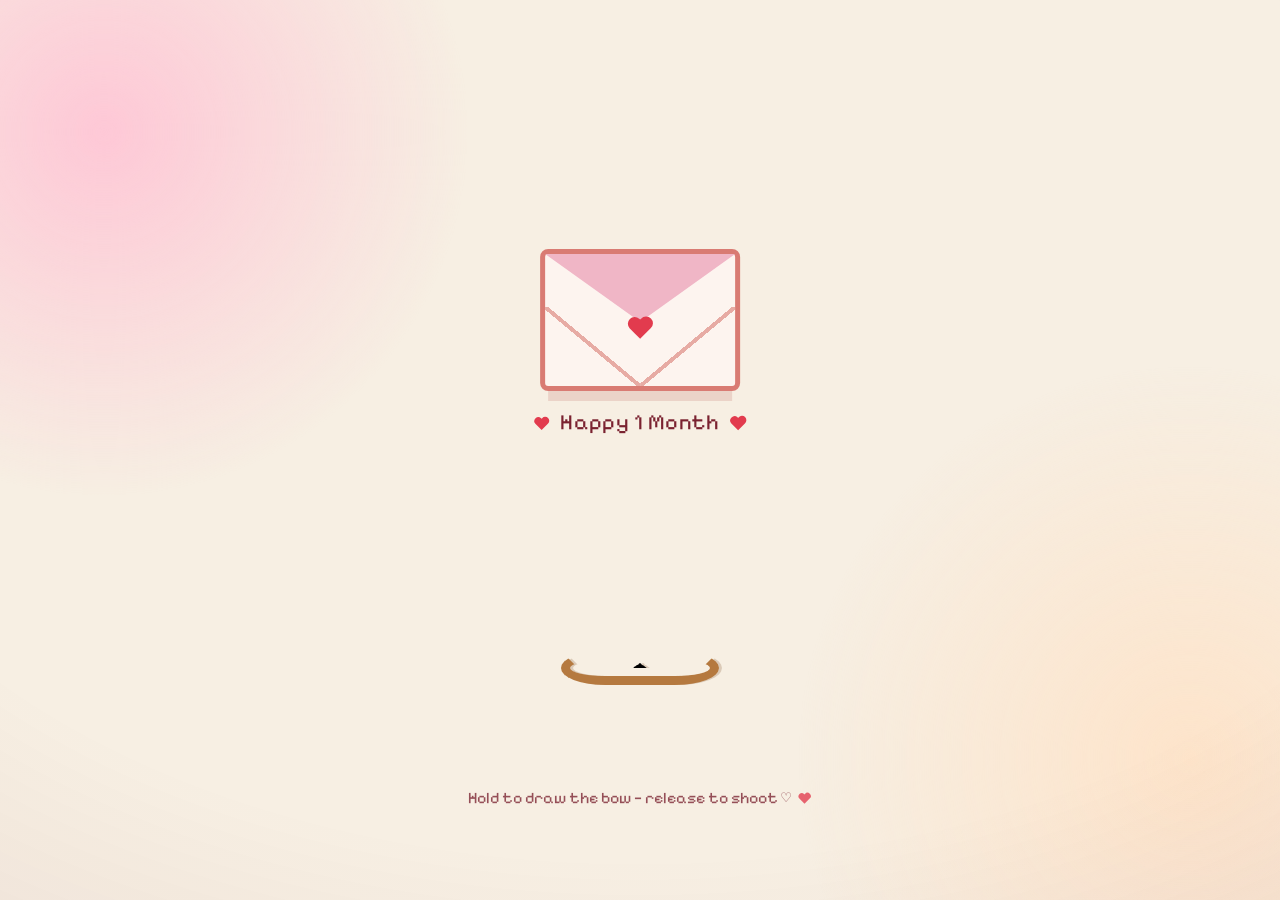
==== index.html @ aab35fa5 "Update index.html" ====
<!doctype html>
<html lang="en">
<head>
  <meta charset="UTF-8" />
  <meta name="viewport" content="width=device-width, initial-scale=1.0" />
  <title>Happy 1 Month ♡ — Love Letter</title>
  <link rel="preconnect" href="https://fonts.googleapis.com" />
  <link rel="preconnect" href="https://fonts.gstatic.com" crossorigin />
  <link href="https://fonts.googleapis.com/css2?family=Press+Start+2P&family=Pixelify+Sans:wght@400;500;600;700&display=swap" rel="stylesheet" />
  <link rel="stylesheet" href="./love.css" />
</head>
<body>
  <div class="fx" aria-hidden="true">
    <div class="fx__aurora"></div>
    <div class="fx__vignette"></div>
  </div>

  <div class="flash" id="flash" aria-hidden="true"></div>
  <div class="rain" id="rain" aria-hidden="true"></div>

  <main class="scene" id="scene">
    <div class="confetti" id="confetti" aria-hidden="true"></div>

    <div class="stage stage--aim" id="aimStage" tabindex="0" role="application"
         aria-label="Aim and shoot Cupid's arrow at the letter to open it.">

      <div class="target" id="target">
        <div class="envelope" aria-hidden="true">
          <span class="envelope__flap"></span>
          <span class="heart envelope__seal"></span>
        </div>
        <p class="target__label">
          <span class="heart heart--inline"></span>
          Happy 1 Month
          <span class="heart heart--inline"></span>
        </p>
      </div>

      <!-- Arrow (drawn as HTML element) -->
      <div class="arrow" id="arrow" aria-hidden="true">
        <span class="arrow__shaft"></span>
        <span class="arrow__head"></span>
        <span class="arrow__fletch"></span>
      </div>

      <!-- Archer + real SVG bow -->
      <div class="archer" aria-hidden="true">
        <svg class="bow" viewBox="-90 -90 180 180" xmlns="http://www.w3.org/2000/svg">
          <defs>
            <linearGradient id="bowWood" x1="0" y1="0" x2="1" y2="0">
              <stop offset="0"    stop-color="#6b3f16"/>
              <stop offset="0.5"  stop-color="#e0a35a"/>
              <stop offset="1"    stop-color="#6b3f16"/>
            </linearGradient>
            <linearGradient id="stringGrad" x1="0" y1="0" x2="1" y2="0">
              <stop offset="0"   stop-color="#f7ecd8"/>
              <stop offset="0.5" stop-color="#ffffff"/>
              <stop offset="1"   stop-color="#f7ecd8"/>
            </linearGradient>
            <filter id="bowGlow" x="-50%" y="-50%" width="200%" height="200%">
              <feGaussianBlur stdDeviation="3" result="b"/>
              <feMerge><feMergeNode in="b"/><feMergeNode in="SourceGraphic"/></feMerge>
            </filter>
          </defs>

          <g id="bowRot">
            <!-- Bow limb (curved wooden part) -->
            <path id="bowLimb" class="bow__limb" d="M0 -76 Q40 -40 40 0 Q40 40 0 76" />
            <!-- Bow string -->
            <path id="bowString" class="bow__string" d="M0 -76 L0 0 L0 76" />
            <!-- Grip -->
            <rect id="bowGrip" class="bow__grip" x="31" y="-16" width="18" height="32" rx="7" />
            <!-- Hand holding the grip -->
            <ellipse class="bow__hand" cx="40" cy="0" rx="11" ry="15" />
            <ellipse class="bow__hand2" cx="40" cy="0" rx="7" ry="10" />
          </g>
        </svg>
        <span class="nock" id="nock"></span>
      </div>

      <p class="hint" id="hint">
        <span id="hintText">Hold to draw the bow — release to shoot ♡</span>
        <span class="heart heart--inline"></span>
      </p>

      <div class="impact" id="impact" aria-hidden="true"></div>
    </div>

    <section class="window" id="window" aria-hidden="true">
      <header class="titlebar">
        <span class="titlebar__name">LOVE</span>
        <span class="titlebar__btns">
          <button class="winbtn" type="button" aria-label="Minimize" tabindex="-1">&#95;</button>
          <button class="winbtn" type="button" aria-label="Maximize" tabindex="-1">&#9633;</button>
          <button class="winbtn winbtn--x" type="button" id="closeBtn" aria-label="Close letter">&#10005;</button>
        </span>
      </header>

      <div class="heartrow" aria-hidden="true">
        <span class="heart"></span><span class="hdot"></span>
        <span class="heart"></span><span class="hdot"></span>
        <span class="heart"></span>
      </div>

      <div class="content" id="content">
        <h1 class="title" id="title">Happy 1 month, my love ♡ Still love me?</h1>
        <canvas class="cat" id="cat" width="16" height="16" aria-label="A little cat" role="img"></canvas>
        <div class="buttons" id="buttons">
          <button class="btn btn--yes" type="button" id="yesBtn">YES</button>
          <button class="btn btn--no"  type="button" id="noBtn">NO</button>
        </div>
        <p class="final" id="final" hidden>
          One month of marriage, a <mark>lifetime</mark> to go.
          Happy anniversary, my love
          <span class="heart heart--inline"></span>
        </p>
      </div>
    </section>
  </main>

  <script type="module" src="./love.js"></script>
</body>
</html>
---- love.css ----
:root{
  --cream:       #f7efe3;
  --coral:       #d97b73;
  --coral-dk:   #b9554d;
  --pink:       #f0b6c6;
  --pink-lt:    #f7d8e0;
  --gingham:    #f3c6d2;
  --gingham-2:  rgba(206,118,142,.28);
  --maroon:     #7a2230;
  --red:        #e23b4e;
  --red-dk:     #b22a3b;
  --paper:      #fdf4ef;
  --sel:        #2f54d6;

  --heart-mask: url("data:image/svg+xml,%3Csvg xmlns='http://www.w3.org/2000/svg' viewBox='0 0 24 24'%3E%3Cpath d='M12 21.6 4.1 13.7a5.1 5.1 0 0 1 7.2-7.2l.7.7.7-.7a5.1 5.1 0 1 1 7.2 7.2z'/%3E%3C/svg%3E");

  --font-pix:  "Press Start 2P", monospace;
  --font-body: "Pixelify Sans", "Press Start 2P", monospace;
  --ease:      cubic-bezier(.34,1.56,.64,1);
}

*{ box-sizing:border-box; margin:0; padding:0; }

html,body{ height:100%; }

body{
  min-height:100svh;
  display:grid;
  place-items:center;
  padding:24px;
  font-family:var(--font-body);
  color:var(--maroon);
  background:var(--cream);
  -webkit-font-smoothing:antialiased;
  overflow:hidden;
}

.heart{
  display:inline-block;
  width:14px; height:14px;
  background:var(--red);
  -webkit-mask:var(--heart-mask) center/contain no-repeat;
          mask:var(--heart-mask) center/contain no-repeat;
}
.heart--inline{ width:.9em; height:.9em; vertical-align:-.05em; }

.fx{ position:fixed; inset:0; z-index:0; pointer-events:none; overflow:hidden; }

.fx__aurora{ position:absolute; inset:-10%; }
.fx__aurora::before,
.fx__aurora::after{
  content:""; position:absolute; border-radius:50%;
  will-change:transform;
}
.fx__aurora::before{
  width:65vmax; height:65vmax; left:-12%; top:-18%;
  background:radial-gradient(circle at 50% 50%, rgba(255,193,212,.85), rgba(255,193,212,0) 62%);
  animation:auroraA 19s ease-in-out infinite alternate;
}
.fx__aurora::after{
  width:70vmax; height:70vmax; right:-15%; bottom:-20%;
  background:radial-gradient(circle at 50% 50%, rgba(255,225,196,.8), rgba(255,225,196,0) 62%);
  animation:auroraB 24s ease-in-out infinite alternate;
}
@keyframes auroraA{
  0%  { transform:translate(0,0) scale(1); }
  100%{ transform:translate(8vw,6vh) scale(1.18); }
}
@keyframes auroraB{
  0%  { transform:translate(0,0) scale(1.1); }
  100%{ transform:translate(-7vw,-5vh) scale(.92); }
}

.fx__vignette{
  position:absolute; inset:0;
  background:radial-gradient(125% 110% at 50% 38%, transparent 52%, rgba(120,40,50,.12) 100%);
}
.fx__grain{
  position:absolute; inset:0;
  background:url("./textures/grain.png") repeat;
  background-size:180px 180px;
  opacity:.4;
  mix-blend-mode:multiply;
  animation:grainShift 5s steps(4) infinite;
}
@keyframes grainShift{
  0%{ transform:translate(0,0); }   25%{ transform:translate(-2%,1%); }
  50%{ transform:translate(1%,-2%); } 75%{ transform:translate(-1%,-1%); }
  100%{ transform:translate(0,0); }
}

.scene{
  position:relative;
  width:100%;
  max-width:520px;
  display:grid;
  place-items:center;
  z-index:2;
}

.confetti{
  position:fixed; inset:0;
  pointer-events:none;
  z-index:1;
}
.confetti__layer{ position:absolute; inset:0; will-change:transform; }
.confetti .heart{
  position:absolute;
  opacity:.0;
  animation:drift linear infinite;
}
@keyframes drift{
  0%   { opacity:0; transform:translateY(10px) rotate(0deg) scale(.9); }
  10%  { opacity:.9; }
  90%  { opacity:.9; }
  100% { opacity:0; transform:translateY(-26px) rotate(12deg) scale(1.05); }
}

.stage,
.window{ grid-area:1 / 1; position:relative; z-index:1; }

:root{
  --wood:    #b5793f;
  --wood-dk: #8a5a2b;
}

.stage--aim{
  position:relative;
  width:100%;
  height:min(80svh, 600px);
  touch-action:none;
  cursor:url("data:image/svg+xml,%3Csvg xmlns='http://www.w3.org/2000/svg' width='24' height='24' viewBox='0 0 24 24'%3E%3Cg fill='none' stroke-linecap='round'%3E%3Cg stroke='%23fff' stroke-width='4'%3E%3Cpath d='M12 2v6M12 16v6M2 12h6M16 12h6'/%3E%3C/g%3E%3Cg stroke='%23000' stroke-width='2'%3E%3Cpath d='M12 2v6M12 16v6M2 12h6M16 12h6'/%3E%3C/g%3E%3C/g%3E%3Ccircle cx='12' cy='12' r='2.4' fill='%23fff'/%3E%3Ccircle cx='12' cy='12' r='1.4' fill='%23000'/%3E%3C/svg%3E") 12 12, crosshair;
  transition:opacity .4s ease, transform .45s var(--ease);
}
.stage--aim:focus-visible{
  outline:3px dashed var(--coral-dk);
  outline-offset:6px;
  border-radius:16px;
}
.stage--aim.is-gone{
  opacity:0;
  transform:scale(.6) translateY(-14px);
  pointer-events:none;
}

.target{
  position:absolute;
  left:50%; top:6%;
  transform:translateX(-50%);
  display:grid; justify-items:center; gap:18px;
  pointer-events:none;
  z-index:2;
}
.target__label{
  font-size:1.35rem;
  letter-spacing:.02em;
  color:var(--maroon);
  display:flex; align-items:center; gap:.4em;
}

.envelope{
  position:relative;
  width:200px; height:142px;
  border:5px solid var(--coral);
  border-radius:8px;
  background:var(--paper);
  animation:bob 3s ease-in-out infinite;
  box-shadow:0 18px 0 -8px rgba(185,85,77,.18);
}
.target.is-pulse .envelope{ outline:3px dashed var(--red); outline-offset:8px; }
.target.is-hit .envelope{ animation:hitwobble .45s ease; }

.envelope__flap{
  position:absolute; left:50%; top:0;
  transform:translateX(-50%);
  width:0; height:0;
  border-left:95px solid transparent;
  border-right:95px solid transparent;
  border-top:68px solid var(--pink);
}
.envelope::after{
  content:"";
  position:absolute; inset:0;
  background:
    linear-gradient(to top right, transparent calc(50% - 2px), var(--coral) calc(50% - 2px) calc(50% + 2px), transparent calc(50% + 2px)) bottom left / 50% 60% no-repeat,
    linear-gradient(to top left,  transparent calc(50% - 2px), var(--coral) calc(50% - 2px) calc(50% + 2px), transparent calc(50% + 2px)) bottom right / 50% 60% no-repeat;
  opacity:.6;
}
.envelope__seal{
  position:absolute; left:50%; top:56px;
  transform:translateX(-50%);
  width:32px; height:32px;
  z-index:2;
  filter:drop-shadow(0 2px 0 var(--red-dk));
}

@keyframes bob{
  0%,100%{ transform:translateY(0)    rotate(-1deg); }
  50%    { transform:translateY(-9px) rotate(1deg); }
}
@keyframes hitwobble{
  0%,100%{ transform:translate(0,0) rotate(0); }
  25%    { transform:translate(4px,-3px) rotate(5deg); }
  55%    { transform:translate(-4px,2px) rotate(-4deg); }
  80%    { transform:translate(2px,-1px) rotate(2deg); }
}

.archer{
  position:absolute;
  left:50%; bottom:12%;
  width:180px; height:180px;
  transform:translateX(-50%);
  pointer-events:none;
  z-index:3;
}
.bow{
  position:absolute;
  left:56px; top:11px;
  width:34px; height:158px;
  border:9px solid var(--wood);
  border-radius:90% / 50%;
  border-right-color:transparent;
  transform-origin:100% 50%;
  transform:rotate(-90deg);
  filter:drop-shadow(0 3px 0 rgba(122,74,34,.22));
}
.bow::before{
  content:"";
  position:absolute; left:-11px; top:50%;
  width:14px; height:44px;
  transform:translateY(-50%);
  background:var(--wood-dk);
  border-radius:6px;
}
.bow::after{
  content:"";
  position:absolute; right:-2px; top:-5px; bottom:-5px;
  width:3px; background:var(--wood-dk); border-radius:2px;
}
.nock{
  position:absolute;
  left:90px; top:90px;
  width:1px; height:1px;
}

.arrow{
  position:absolute; left:0; top:0;
  width:58px; height:16px;
  transform-origin:0 50%;
  background:linear-gradient(var(--wood-dk), var(--wood-dk)) left 50% / 42px 4px no-repeat;
  z-index:6;
  pointer-events:none;
  opacity:0;
  will-change:transform;
}
.arrow.is-on{ opacity:1; }
.arrow::after{
  content:"";
  position:absolute; left:40px; top:50%;
  transform:translateY(-50%);
  width:0; height:0;
  border-left:16px solid var(--red);
  border-top:8px solid transparent;
  border-bottom:8px solid transparent;
}
.arrow::before{
  content:"";
  position:absolute; left:-1px; top:50%;
  transform:translateY(-50%);
  width:0; height:0;
  border-right:13px solid var(--pink);
  border-top:8px solid transparent;
  border-bottom:8px solid transparent;
}

.trail{
  position:absolute;
  width:11px; height:11px;
  z-index:5;
  pointer-events:none;
  animation:trailFade .5s ease-out forwards;
}
@keyframes trailFade{
  0%   { opacity:.7; transform:scale(1); }
  100% { opacity:0;  transform:scale(.3); }
}

.hint{
  position:absolute; left:0; right:0; bottom:1%;
  text-align:center;
  font-size:1rem;
  color:var(--maroon);
  opacity:.78;
  pointer-events:none;
  display:flex; align-items:center; justify-content:center; gap:.4em;
  animation:hintpulse 2.4s ease-in-out infinite;
}
@keyframes hintpulse{ 0%,100%{ opacity:.55; } 50%{ opacity:.85; } }

.window{
  width:min(86vw, 360px);
  border:5px solid var(--coral);
  border-radius:12px;
  background:var(--pink-lt);
  box-shadow:0 22px 44px -20px rgba(122,34,48,.5);
  overflow:hidden;
  opacity:0;
  transform:scale(.78);
  visibility:hidden;
  transition:opacity .4s ease, transform .5s var(--ease), visibility 0s linear .5s;
}
.window.is-open{
  opacity:1;
  transform:scale(1);
  visibility:visible;
  transition:opacity .4s ease, transform .55s var(--ease);
}

.window .titlebar,
.window .heartrow,
.window .content{
  opacity:0; transform:translateY(12px);
  transition:opacity .45s ease, transform .55s var(--ease);
}
.window.is-open .titlebar{ opacity:1; transform:none; transition-delay:.16s; }
.window.is-open .heartrow{ opacity:1; transform:none; transition-delay:.26s; }
.window.is-open .content { opacity:1; transform:none; transition-delay:.36s; }

.window .heartrow > *{ opacity:0; transform:scale(.3); transition:opacity .3s ease, transform .4s var(--ease); }
.window.is-open .heartrow > *{ opacity:1; transform:none; }
.window.is-open .heartrow > *:nth-child(1){ transition-delay:.42s; }
.window.is-open .heartrow > *:nth-child(2){ transition-delay:.48s; }
.window.is-open .heartrow > *:nth-child(3){ transition-delay:.54s; }
.window.is-open .heartrow > *:nth-child(4){ transition-delay:.60s; }
.window.is-open .heartrow > *:nth-child(5){ transition-delay:.66s; }

.window.is-celebrate{ animation:winGlow 1.7s ease-in-out infinite; }
@keyframes winGlow{
  0%,100%{ box-shadow:0 22px 44px -20px rgba(122,34,48,.5), 0 0 0 0 rgba(226,59,78,0); }
  50%    { box-shadow:0 22px 52px -18px rgba(122,34,48,.55), 0 0 42px 6px rgba(226,59,78,.4); }
}

.titlebar{
  display:flex; align-items:center; justify-content:space-between;
  padding:9px 10px;
  background:var(--pink);
  border-bottom:4px solid var(--coral);
}
.titlebar__name{
  font-family:var(--font-pix);
  font-size:.72rem;
  letter-spacing:.12em;
  color:var(--maroon);
}
.titlebar__btns{ display:flex; gap:5px; }
.winbtn{
  width:20px; height:20px;
  display:grid; place-items:center;
  font-family:var(--font-pix);
  font-size:.5rem; line-height:1;
  color:var(--maroon);
  background:var(--paper);
  border:2px solid var(--coral);
  border-radius:3px;
  cursor:pointer;
  transition:transform .12s ease, background .12s ease;
}
.winbtn:hover{ transform:translateY(-1px); }
.winbtn--x:hover{ background:var(--red); color:#fff; }
.winbtn:focus-visible{ outline:2px solid var(--coral-dk); outline-offset:2px; }

.heartrow{
  display:flex; align-items:center; justify-content:center; gap:10px;
  padding:8px 0;
  background:var(--pink-lt);
  border-bottom:4px solid var(--coral);
}
.heartrow .heart{ width:18px; height:18px; }
.hdot{ width:5px; height:5px; background:var(--coral); border-radius:1px; }

.content{
  position:relative;
  padding:22px 18px 24px;
  min-height:300px;
  display:grid;
  justify-items:center;
  align-content:start;
  gap:18px;
  background-color:var(--gingham);
  background-image:
    repeating-linear-gradient(0deg,  transparent 0 9px, var(--gingham-2) 9px 18px),
    repeating-linear-gradient(90deg, transparent 0 9px, var(--gingham-2) 9px 18px);
}

.title{
  font-weight:600;
  font-size:1.5rem;
  line-height:1.15;
  text-align:center;
  color:var(--maroon);
  text-shadow:0 2px 0 rgba(255,255,255,.5);
}

.cat{
  width:150px; height:auto;
  image-rendering:pixelated;
  image-rendering:crisp-edges;
  animation:catbob 2.4s ease-in-out infinite;
  filter:drop-shadow(0 6px 0 rgba(178,42,59,.16));
}
@keyframes catbob{
  0%,100%{ transform:translateY(0)    scaleY(1); }
  50%    { transform:translateY(-5px) scaleY(1.02); }
}

.content.is-won .cat{
  transform-origin:50% 88%;
  animation:catdance .8s ease-in-out infinite;
}
@keyframes catdance{
  0%   { transform:rotate(-9deg) translateY(0)     scaleY(1); }
  25%  { transform:rotate(-9deg) translateY(-11px) scaleY(1.04); }
  50%  { transform:rotate(9deg)  translateY(0)     scaleY(1); }
  75%  { transform:rotate(9deg)  translateY(-11px) scaleY(1.04); }
  100% { transform:rotate(-9deg) translateY(0)     scaleY(1); }
}

.cat-heart{
  position:absolute;
  width:26px; height:26px;
  z-index:3;
  opacity:0;
  pointer-events:none;
}
.content.is-won .cat-heart{
  opacity:1;
  animation:floatHeart 1.8s ease-in-out infinite;
}
@keyframes floatHeart{
  0%,100%{ transform:translateY(0)   scale(1); }
  50%    { transform:translateY(-10px) scale(1.12); }
}

.buttons{
  display:flex; gap:16px;
  align-items:center; justify-content:center;
  min-height:46px;
}
.buttons[hidden]{ display:none; }
.btn{
  font-family:var(--font-pix);
  font-size:.74rem;
  letter-spacing:.06em;
  padding:11px 16px;
  color:var(--red-dk);
  background:var(--paper);
  border:3px solid var(--coral);
  border-radius:6px;
  cursor:pointer;
  box-shadow:0 4px 0 0 var(--coral);
  transition:transform .14s var(--ease), background .14s ease, color .14s ease, box-shadow .14s ease;
}
.btn:active{ transform:translateY(2px); box-shadow:0 2px 0 0 var(--coral); }
.btn:focus-visible{ outline:3px dashed var(--coral-dk); outline-offset:3px; }
.btn--yes{ transform-origin:center; position:relative; }
.btn--yes::before{
  content:""; position:absolute; inset:0; border-radius:6px;
  opacity:0; z-index:-1; transition:opacity .3s ease;
}
.btn--yes:hover{ background:var(--red); color:#fff; box-shadow:0 4px 0 0 var(--red-dk); }
.btn--yes:hover::before,
.btn--yes.is-tempting::before{ opacity:1; animation:yesGlow 1.2s ease-in-out infinite; }
@keyframes yesGlow{
  0%,100%{ box-shadow:0 0 16px 2px rgba(226,59,78,.4); }
  50%    { box-shadow:0 0 28px 7px rgba(226,59,78,.6); }
}
.btn--no{ position:relative; transition:left .18s var(--ease), top .18s var(--ease), transform .14s var(--ease); }

.rain{ position:fixed; inset:0; pointer-events:none; z-index:6; }
.rainheart{
  position:absolute; top:-6%;
  pointer-events:none;
  animation:rainfall linear forwards;
}
@keyframes rainfall{
  0%  { opacity:0; transform:translateY(0) translateX(0) rotate(0); }
  12% { opacity:1; }
  100%{ opacity:0; transform:translateY(112vh) translateX(var(--rx)) rotate(var(--rr)); }
}

.final{
  font-size:1.05rem;
  line-height:1.4;
  text-align:center;
  color:var(--maroon);
  max-width:30ch;
  opacity:0;
  transform:translateY(8px);
  transition:opacity .5s ease .15s, transform .5s var(--ease) .15s;
}
.final.is-show{ opacity:1; transform:none; }
.final strong{ font-weight:700; }
.final mark{
  background:var(--sel);
  color:#fff;
  padding:0 .15em;
  border-radius:2px;
}

.burst{
  position:absolute;
  width:18px; height:18px;
  z-index:5;
  pointer-events:none;
  animation:burst .9s ease-out forwards;
}
@keyframes burst{
  0%   { opacity:1; transform:translate(0,0) scale(.4); }
  100% { opacity:0; transform:translate(var(--bx), var(--by)) scale(1.1); }
}

.confetti-heart{
  position:absolute;
  top:0; left:0;
  pointer-events:none;
  opacity:0;
  will-change:transform, opacity;
}

@media (max-width:480px){
  body{ padding:14px; }
  .envelope{ width:164px; height:116px; }
  .envelope__flap{ border-left-width:77px; border-right-width:77px; border-top-width:56px; }
  .envelope__seal{ top:46px; }
  .target__label{ font-size:1.15rem; }
  .title{ font-size:1.3rem; }
  .cat{ width:128px; }
  .content{ padding:18px 14px 20px; min-height:260px; gap:14px; }
  .hint{ font-size:.92rem; }
}

@media (prefers-reduced-motion:reduce){
  .envelope,
  .cat,
  .hint,
  .fx__aurora::before,
  .fx__aurora::after,
  .fx__grain,
  .window.is-celebrate,
  .btn--yes::before,
  .content.is-won .cat,
  .content.is-won .cat-heart{ animation:none; }
  .confetti .heart{ animation:none; opacity:.55; }
  .window, .stage--aim, .final, .btn{ transition-duration:.001s; }
  .burst, .trail, .rainheart, .confetti-heart{ display:none; }
  .brand{ transition:none; }
  .brand:hover, .brand:focus-visible{ transform:none; }
}

.brand{
  position:fixed; right:18px; bottom:16px; z-index:50;
  display:block; width:48px; height:48px;
  border-radius:50%; overflow:hidden;
  opacity:.5;
  box-shadow:0 4px 14px rgba(0,0,0,.28), 0 0 16px rgba(70,205,255,.28);
  transition:opacity .35s ease, transform .35s ease;
  -webkit-tap-highlight-color:transparent;
}
.brand img{
  display:block; width:100%; height:100%;
  object-fit:cover; transform:scale(1.08);
}
.brand:hover, .brand:focus-visible{ opacity:1; transform:scale(1.07); outline:none; }
@media (max-width:480px){
  .brand{ width:40px; height:40px; right:12px; bottom:12px; }
}
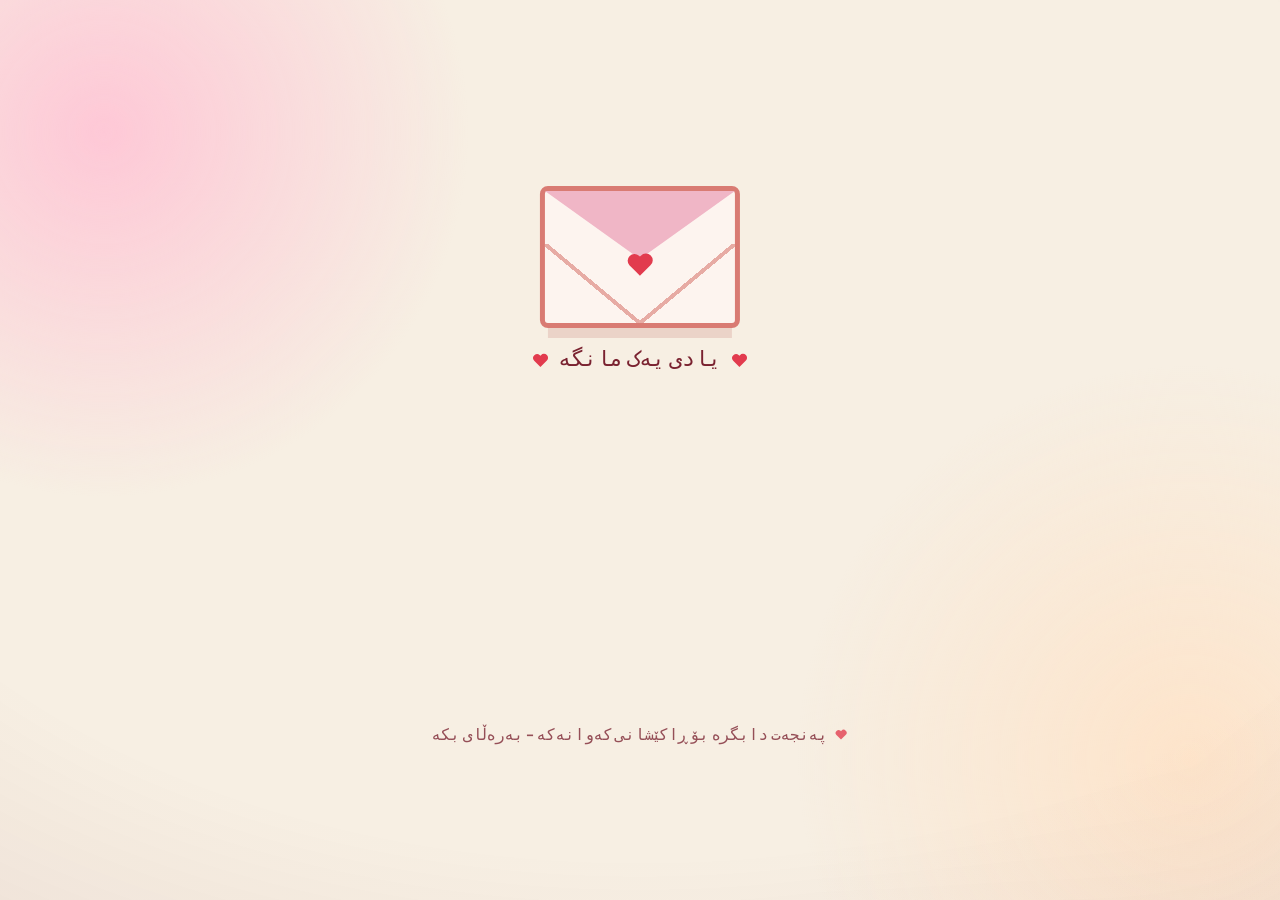
==== commit 9b0b9796: "Update index.html" ====
--- a/index.html
+++ b/index.html
@@ -1,28 +1,31 @@
 <!doctype html>
-<html lang="en">
+<html lang="ku">
 <head>
   <meta charset="UTF-8" />
   <meta name="viewport" content="width=device-width, initial-scale=1.0" />
-  <title>Happy 1 Month ♡ — Love Letter</title>
+  <title>یادی یەک مانگەی پێکەوەبوونمان پیرۆز ♡ — نامەی عەشق</title>
+  <meta name="description" content="A cute interactive pixel-art love letter celebrating one month of marriage. Open the envelope and answer the question." />
+  <link rel="icon" type="image/png" href="./favicon.png" />
   <link rel="preconnect" href="https://fonts.googleapis.com" />
   <link rel="preconnect" href="https://fonts.gstatic.com" crossorigin />
   <link href="https://fonts.googleapis.com/css2?family=Press+Start+2P&family=Pixelify+Sans:wght@400;500;600;700&display=swap" rel="stylesheet" />
+  <script>document.documentElement.classList.add('js')</script>
   <link rel="stylesheet" href="./love.css" />
 </head>
 <body>
   <div class="fx" aria-hidden="true">
     <div class="fx__aurora"></div>
     <div class="fx__vignette"></div>
+    <div class="fx__grain"></div>
   </div>
 
-  <div class="flash" id="flash" aria-hidden="true"></div>
   <div class="rain" id="rain" aria-hidden="true"></div>
 
-  <main class="scene" id="scene">
+  <main class="scene">
     <div class="confetti" id="confetti" aria-hidden="true"></div>
 
     <div class="stage stage--aim" id="aimStage" tabindex="0" role="application"
-         aria-label="Aim and shoot Cupid's arrow at the letter to open it.">
+         aria-label="نیشانە بگرە و تیری عەشقەکە بگرە بۆ کردنەوەی نامەکە.">
 
       <div class="target" id="target">
         <div class="envelope" aria-hidden="true">
@@ -31,64 +34,27 @@
         </div>
         <p class="target__label">
           <span class="heart heart--inline"></span>
-          Happy 1 Month
+          یادی یەک مانگە
           <span class="heart heart--inline"></span>
         </p>
       </div>
 
-      <!-- Arrow (drawn as HTML element) -->
-      <div class="arrow" id="arrow" aria-hidden="true">
-        <span class="arrow__shaft"></span>
-        <span class="arrow__head"></span>
-        <span class="arrow__fletch"></span>
-      </div>
+      <div class="arrow" id="arrow" aria-hidden="true"></div>
 
-      <!-- Archer + real SVG bow -->
-      <div class="archer" aria-hidden="true">
-        <svg class="bow" viewBox="-90 -90 180 180" xmlns="http://www.w3.org/2000/svg">
-          <defs>
-            <linearGradient id="bowWood" x1="0" y1="0" x2="1" y2="0">
-              <stop offset="0"    stop-color="#6b3f16"/>
-              <stop offset="0.5"  stop-color="#e0a35a"/>
-              <stop offset="1"    stop-color="#6b3f16"/>
-            </linearGradient>
-            <linearGradient id="stringGrad" x1="0" y1="0" x2="1" y2="0">
-              <stop offset="0"   stop-color="#f7ecd8"/>
-              <stop offset="0.5" stop-color="#ffffff"/>
-              <stop offset="1"   stop-color="#f7ecd8"/>
-            </linearGradient>
-            <filter id="bowGlow" x="-50%" y="-50%" width="200%" height="200%">
-              <feGaussianBlur stdDeviation="3" result="b"/>
-              <feMerge><feMergeNode in="b"/><feMergeNode in="SourceGraphic"/></feMerge>
-            </filter>
-          </defs>
-
-          <g id="bowRot">
-            <!-- Bow limb (curved wooden part) -->
-            <path id="bowLimb" class="bow__limb" d="M0 -76 Q40 -40 40 0 Q40 40 0 76" />
-            <!-- Bow string -->
-            <path id="bowString" class="bow__string" d="M0 -76 L0 0 L0 76" />
-            <!-- Grip -->
-            <rect id="bowGrip" class="bow__grip" x="31" y="-16" width="18" height="32" rx="7" />
-            <!-- Hand holding the grip -->
-            <ellipse class="bow__hand" cx="40" cy="0" rx="11" ry="15" />
-            <ellipse class="bow__hand2" cx="40" cy="0" rx="7" ry="10" />
-          </g>
-        </svg>
+      <div class="archer" id="archer" aria-hidden="true">
+        <div class="bow" id="bow"></div>
         <span class="nock" id="nock"></span>
       </div>
 
       <p class="hint" id="hint">
-        <span id="hintText">Hold to draw the bow — release to shoot ♡</span>
+        <span id="hintText">پەنجەت دابگرە بۆ ڕاکێشانی کەوانەکە — بەرەڵای بکە</span>
         <span class="heart heart--inline"></span>
       </p>
-
-      <div class="impact" id="impact" aria-hidden="true"></div>
     </div>
 
     <section class="window" id="window" aria-hidden="true">
       <header class="titlebar">
-        <span class="titlebar__name">LOVE</span>
+        <span class="titlebar__name">عەشق</span>
         <span class="titlebar__btns">
           <button class="winbtn" type="button" aria-label="Minimize" tabindex="-1">&#95;</button>
           <button class="winbtn" type="button" aria-label="Maximize" tabindex="-1">&#9633;</button>
@@ -103,15 +69,14 @@
       </div>
 
       <div class="content" id="content">
-        <h1 class="title" id="title">Happy 1 month, my love ♡ Still love me?</h1>
-        <canvas class="cat" id="cat" width="16" height="16" aria-label="A little cat" role="img"></canvas>
+        <h1 class="title" id="title">یادی یەک مانگەی پێکەوەبوونمان پیرۆز تاقانەکەم ♡ هێشتا منت خۆش دەوێت؟</h1>
+        <canvas class="cat" id="cat" width="16" height="16" aria-label="پشیلەیەکی بچووک دڵێکی گرتووە" role="img"></canvas>
         <div class="buttons" id="buttons">
-          <button class="btn btn--yes" type="button" id="yesBtn">YES</button>
-          <button class="btn btn--no"  type="button" id="noBtn">NO</button>
+          <button class="btn btn--yes" type="button" id="yesBtn">بەڵێ بێگومان</button>
+          <button class="btn btn--no"  type="button" id="noBtn">نەخێر</button>
         </div>
         <p class="final" id="final" hidden>
-          One month of marriage, a <mark>lifetime</mark> to go.
-          Happy anniversary, my love
+          یەک مانگ لە بەهەشتی خۆشەویستیت تێپەڕی، وە <mark>تەواوی تەمەنیشم</mark> لەگەڵت ماوە. یادی عەشقمان پیرۆز بێت ئارامی گیانم
           <span class="heart heart--inline"></span>
         </p>
       </div>
--- a/love.css
+++ b/love.css
@@ -1,6 +1,6 @@
 :root{
-  --cream:       #f7efe3;
-  --coral:       #d97b73;
+  --cream:      #f7efe3;
+  --coral:      #d97b73;
   --coral-dk:   #b9554d;
   --pink:       #f0b6c6;
   --pink-lt:    #f7d8e0;
@@ -11,6 +11,8 @@
   --red-dk:     #b22a3b;
   --paper:      #fdf4ef;
   --sel:        #2f54d6;
+  --wood:       #b5793f;
+  --wood-dk:    #8a5a2b;
 
   --heart-mask: url("data:image/svg+xml,%3Csvg xmlns='http://www.w3.org/2000/svg' viewBox='0 0 24 24'%3E%3Cpath d='M12 21.6 4.1 13.7a5.1 5.1 0 0 1 7.2-7.2l.7.7.7-.7a5.1 5.1 0 1 1 7.2 7.2z'/%3E%3C/svg%3E");
 
@@ -20,7 +22,6 @@
 }
 
 *{ box-sizing:border-box; margin:0; padding:0; }
-
 html,body{ height:100%; }
 
 body{
@@ -31,8 +32,8 @@
   font-family:var(--font-body);
   color:var(--maroon);
   background:var(--cream);
+  overflow:hidden;
   -webkit-font-smoothing:antialiased;
-  overflow:hidden;
 }
 
 .heart{
@@ -44,22 +45,21 @@
 }
 .heart--inline{ width:.9em; height:.9em; vertical-align:-.05em; }
 
+/* ---------- Background FX ---------- */
 .fx{ position:fixed; inset:0; z-index:0; pointer-events:none; overflow:hidden; }
-
 .fx__aurora{ position:absolute; inset:-10%; }
 .fx__aurora::before,
 .fx__aurora::after{
   content:""; position:absolute; border-radius:50%;
-  will-change:transform;
 }
 .fx__aurora::before{
   width:65vmax; height:65vmax; left:-12%; top:-18%;
-  background:radial-gradient(circle at 50% 50%, rgba(255,193,212,.85), rgba(255,193,212,0) 62%);
+  background:radial-gradient(circle, rgba(255,193,212,.85), rgba(255,193,212,0) 62%);
   animation:auroraA 19s ease-in-out infinite alternate;
 }
 .fx__aurora::after{
   width:70vmax; height:70vmax; right:-15%; bottom:-20%;
-  background:radial-gradient(circle at 50% 50%, rgba(255,225,196,.8), rgba(255,225,196,0) 62%);
+  background:radial-gradient(circle, rgba(255,225,196,.8), rgba(255,225,196,0) 62%);
   animation:auroraB 24s ease-in-out infinite alternate;
 }
 @keyframes auroraA{
@@ -70,25 +70,24 @@
   0%  { transform:translate(0,0) scale(1.1); }
   100%{ transform:translate(-7vw,-5vh) scale(.92); }
 }
-
 .fx__vignette{
   position:absolute; inset:0;
-  background:radial-gradient(125% 110% at 50% 38%, transparent 52%, rgba(120,40,50,.12) 100%);
-}
-.fx__grain{
-  position:absolute; inset:0;
-  background:url("./textures/grain.png") repeat;
-  background-size:180px 180px;
-  opacity:.4;
-  mix-blend-mode:multiply;
-  animation:grainShift 5s steps(4) infinite;
-}
-@keyframes grainShift{
-  0%{ transform:translate(0,0); }   25%{ transform:translate(-2%,1%); }
-  50%{ transform:translate(1%,-2%); } 75%{ transform:translate(-1%,-1%); }
-  100%{ transform:translate(0,0); }
-}
-
+  background:radial-gradient(125% 110% at 50% 38%, transparent 52%, rgba(120,40,50,.14) 100%);
+}
+
+/* ---------- Screen flash ---------- */
+.flash{
+  position:fixed; inset:0; z-index:40;
+  background:radial-gradient(circle at 50% 50%, #fff, #ffe7ef 40%, transparent 70%);
+  opacity:0; pointer-events:none;
+}
+.flash.is-on{ animation:flashPulse .45s ease-out; }
+@keyframes flashPulse{
+  0%  { opacity:.85; }
+  100%{ opacity:0; }
+}
+
+/* ---------- Scene ---------- */
 .scene{
   position:relative;
   width:100%;
@@ -97,39 +96,38 @@
   place-items:center;
   z-index:2;
 }
+.scene.is-shaking{ animation:sceneShake .5s cubic-bezier(.36,.07,.19,.97); }
+@keyframes sceneShake{
+  10%, 90% { transform:translate(-2px, 1px); }
+  20%, 80% { transform:translate( 4px,-2px); }
+  30%, 50%, 70%{ transform:translate(-6px, 2px); }
+  40%, 60%{ transform:translate( 6px,-2px); }
+}
 
 .confetti{
-  position:fixed; inset:0;
-  pointer-events:none;
-  z-index:1;
+  position:fixed; inset:0; pointer-events:none; z-index:1;
 }
 .confetti__layer{ position:absolute; inset:0; will-change:transform; }
 .confetti .heart{
-  position:absolute;
-  opacity:.0;
+  position:absolute; opacity:0;
   animation:drift linear infinite;
 }
 @keyframes drift{
-  0%   { opacity:0; transform:translateY(10px) rotate(0deg) scale(.9); }
+  0%   { opacity:0; transform:translateY(10px) rotate(0) scale(.9); }
   10%  { opacity:.9; }
   90%  { opacity:.9; }
   100% { opacity:0; transform:translateY(-26px) rotate(12deg) scale(1.05); }
 }
 
-.stage,
-.window{ grid-area:1 / 1; position:relative; z-index:1; }
-
-:root{
-  --wood:    #b5793f;
-  --wood-dk: #8a5a2b;
-}
-
+.stage, .window{ grid-area:1 / 1; position:relative; z-index:1; }
+
+/* ---------- Aim stage ---------- */
 .stage--aim{
   position:relative;
   width:100%;
   height:min(80svh, 600px);
   touch-action:none;
-  cursor:url("data:image/svg+xml,%3Csvg xmlns='http://www.w3.org/2000/svg' width='24' height='24' viewBox='0 0 24 24'%3E%3Cg fill='none' stroke-linecap='round'%3E%3Cg stroke='%23fff' stroke-width='4'%3E%3Cpath d='M12 2v6M12 16v6M2 12h6M16 12h6'/%3E%3C/g%3E%3Cg stroke='%23000' stroke-width='2'%3E%3Cpath d='M12 2v6M12 16v6M2 12h6M16 12h6'/%3E%3C/g%3E%3C/g%3E%3Ccircle cx='12' cy='12' r='2.4' fill='%23fff'/%3E%3Ccircle cx='12' cy='12' r='1.4' fill='%23000'/%3E%3C/svg%3E") 12 12, crosshair;
+  cursor:crosshair;
   transition:opacity .4s ease, transform .45s var(--ease);
 }
 .stage--aim:focus-visible{
@@ -143,6 +141,7 @@
   pointer-events:none;
 }
 
+/* ---------- Envelope target ---------- */
 .target{
   position:absolute;
   left:50%; top:6%;
@@ -153,11 +152,9 @@
 }
 .target__label{
   font-size:1.35rem;
-  letter-spacing:.02em;
   color:var(--maroon);
   display:flex; align-items:center; gap:.4em;
 }
-
 .envelope{
   position:relative;
   width:200px; height:142px;
@@ -168,7 +165,7 @@
   box-shadow:0 18px 0 -8px rgba(185,85,77,.18);
 }
 .target.is-pulse .envelope{ outline:3px dashed var(--red); outline-offset:8px; }
-.target.is-hit .envelope{ animation:hitwobble .45s ease; }
+.target.is-hit   .envelope{ animation:hitwobble .45s ease; }
 
 .envelope__flap{
   position:absolute; left:50%; top:0;
@@ -193,98 +190,158 @@
   z-index:2;
   filter:drop-shadow(0 2px 0 var(--red-dk));
 }
-
 @keyframes bob{
   0%,100%{ transform:translateY(0)    rotate(-1deg); }
   50%    { transform:translateY(-9px) rotate(1deg); }
 }
 @keyframes hitwobble{
   0%,100%{ transform:translate(0,0) rotate(0); }
-  25%    { transform:translate(4px,-3px) rotate(5deg); }
-  55%    { transform:translate(-4px,2px) rotate(-4deg); }
-  80%    { transform:translate(2px,-1px) rotate(2deg); }
-}
-
+  25%    { transform:translate(6px,-4px) rotate(7deg); }
+  55%    { transform:translate(-6px,3px) rotate(-6deg); }
+  80%    { transform:translate(3px,-2px) rotate(3deg); }
+}
+
+/* ---------- Archer + SVG bow ---------- */
 .archer{
   position:absolute;
   left:50%; bottom:12%;
   width:180px; height:180px;
-  transform:translateX(-50%);
+  margin-left:-90px; /* better than transform: translateX(-50%) so SVG coordinates stay centered */
   pointer-events:none;
   z-index:3;
 }
 .bow{
   position:absolute;
-  left:56px; top:11px;
-  width:34px; height:158px;
-  border:9px solid var(--wood);
-  border-radius:90% / 50%;
-  border-right-color:transparent;
-  transform-origin:100% 50%;
-  transform:rotate(-90deg);
-  filter:drop-shadow(0 3px 0 rgba(122,74,34,.22));
-}
-.bow::before{
-  content:"";
-  position:absolute; left:-11px; top:50%;
-  width:14px; height:44px;
-  transform:translateY(-50%);
-  background:var(--wood-dk);
-  border-radius:6px;
-}
-.bow::after{
-  content:"";
-  position:absolute; right:-2px; top:-5px; bottom:-5px;
-  width:3px; background:var(--wood-dk); border-radius:2px;
+  inset:0;
+  width:100%; height:100%;
+  overflow:visible;
+  filter:drop-shadow(0 4px 2px rgba(90,52,16,.28));
 }
 .nock{
-  position:absolute;
-  left:90px; top:90px;
+  position:absolute; left:90px; top:90px;
   width:1px; height:1px;
 }
-
+.bow__limb{
+  fill:none;
+  stroke:url(#bowWood);
+  stroke-width:9;
+  stroke-linecap:round;
+  stroke-linejoin:round;
+}
+.bow__string{
+  fill:none;
+  stroke:url(#stringGrad);
+  stroke-width:2.2;
+  stroke-linecap:round;
+  stroke-linejoin:round;
+  filter:drop-shadow(0 0 1.5px rgba(0,0,0,.55));
+}
+.bow__grip{
+  fill:#5a3416;
+  stroke:#2e1808;
+  stroke-width:1.5;
+}
+.bow__hand{
+  fill:#e8b48a;
+  stroke:#5a3416;
+  stroke-width:1.6;
+}
+.bow__hand2{
+  fill:#c98a5c;
+  opacity:.55;
+}
+
+/* ---------- Arrow (HTML) ---------- */
 .arrow{
-  position:absolute; left:0; top:0;
+  position:absolute;
+  left:0; top:0;
   width:58px; height:16px;
   transform-origin:0 50%;
-  background:linear-gradient(var(--wood-dk), var(--wood-dk)) left 50% / 42px 4px no-repeat;
-  z-index:6;
   pointer-events:none;
   opacity:0;
   will-change:transform;
+  z-index:6;
+  filter:drop-shadow(0 2px 0 rgba(0,0,0,.22));
 }
 .arrow.is-on{ opacity:1; }
-.arrow::after{
-  content:"";
-  position:absolute; left:40px; top:50%;
-  transform:translateY(-50%);
+.arrow__shaft{
+  position:absolute;
+  left:0; top:50%;
+  width:44px; height:3px;
+  margin-top:-1.5px;
+  background:linear-gradient(90deg, #6b3f16, #c98a5c 40%, #6b3f16);
+  border-radius:2px;
+}
+.arrow__head{
+  position:absolute;
+  left:42px; top:50%;
   width:0; height:0;
+  margin-top:-8px;
   border-left:16px solid var(--red);
   border-top:8px solid transparent;
   border-bottom:8px solid transparent;
-}
-.arrow::before{
-  content:"";
-  position:absolute; left:-1px; top:50%;
-  transform:translateY(-50%);
+  filter:drop-shadow(0 0 3px rgba(226,59,78,.45));
+}
+.arrow__fletch{
+  position:absolute;
+  left:-2px; top:50%;
   width:0; height:0;
+  margin-top:-8px;
   border-right:13px solid var(--pink);
   border-top:8px solid transparent;
   border-bottom:8px solid transparent;
 }
-
+.arrow.is-charged .arrow__head{
+  filter:drop-shadow(0 0 8px rgba(226,59,78,.9));
+}
+.arrow.is-charged .arrow__shaft{
+  background:linear-gradient(90deg, #6b3f16, #ffe5b3 50%, #6b3f16);
+}
+
+/* ---------- Trail & impact ---------- */
 .trail{
   position:absolute;
-  width:11px; height:11px;
+  width:10px; height:10px;
   z-index:5;
   pointer-events:none;
-  animation:trailFade .5s ease-out forwards;
+  animation:trailFade .55s ease-out forwards;
 }
 @keyframes trailFade{
-  0%   { opacity:.7; transform:scale(1); }
-  100% { opacity:0;  transform:scale(.3); }
-}
-
+  0%   { opacity:.9; transform:scale(1); }
+  100% { opacity:0;  transform:scale(.2); }
+}
+
+.impact{
+  position:absolute;
+  width:0; height:0;
+  pointer-events:none;
+  z-index:7;
+}
+.impact.is-on::before,
+.impact.is-on::after{
+  content:"";
+  position:absolute;
+  left:0; top:0;
+  transform:translate(-50%,-50%);
+  border-radius:50%;
+  animation:impactRing .55s ease-out forwards;
+}
+.impact.is-on::before{
+  width:20px; height:20px;
+  border:4px solid #fff;
+  box-shadow:0 0 20px rgba(255,255,255,.9), 0 0 40px rgba(255,180,200,.7);
+}
+.impact.is-on::after{
+  width:60px; height:60px;
+  border:3px solid rgba(255,255,255,.65);
+  animation-delay:.06s;
+}
+@keyframes impactRing{
+  0%  { opacity:1; transform:translate(-50%,-50%) scale(.2); }
+  100%{ opacity:0; transform:translate(-50%,-50%) scale(2.4); }
+}
+
+/* ---------- Hint ---------- */
 .hint{
   position:absolute; left:0; right:0; bottom:1%;
   text-align:center;
@@ -297,6 +354,7 @@
 }
 @keyframes hintpulse{ 0%,100%{ opacity:.55; } 50%{ opacity:.85; } }
 
+/* ---------- Letter window ---------- */
 .window{
   width:min(86vw, 360px);
   border:5px solid var(--coral);
@@ -310,9 +368,7 @@
   transition:opacity .4s ease, transform .5s var(--ease), visibility 0s linear .5s;
 }
 .window.is-open{
-  opacity:1;
-  transform:scale(1);
-  visibility:visible;
+  opacity:1; transform:scale(1); visibility:visible;
   transition:opacity .4s ease, transform .55s var(--ease);
 }
 
@@ -348,8 +404,7 @@
 }
 .titlebar__name{
   font-family:var(--font-pix);
-  font-size:.72rem;
-  letter-spacing:.12em;
+  font-size:.72rem; letter-spacing:.12em;
   color:var(--maroon);
 }
 .titlebar__btns{ display:flex; gap:5px; }
@@ -367,7 +422,6 @@
 }
 .winbtn:hover{ transform:translateY(-1px); }
 .winbtn--x:hover{ background:var(--red); color:#fff; }
-.winbtn:focus-visible{ outline:2px solid var(--coral-dk); outline-offset:2px; }
 
 .heartrow{
   display:flex; align-items:center; justify-content:center; gap:10px;
@@ -382,9 +436,7 @@
   position:relative;
   padding:22px 18px 24px;
   min-height:300px;
-  display:grid;
-  justify-items:center;
-  align-content:start;
+  display:grid; justify-items:center; align-content:start;
   gap:18px;
   background-color:var(--gingham);
   background-image:
@@ -413,16 +465,18 @@
   50%    { transform:translateY(-5px) scaleY(1.02); }
 }
 
+/* Happy: real squash-and-stretch jump */
 .content.is-won .cat{
-  transform-origin:50% 88%;
-  animation:catdance .8s ease-in-out infinite;
-}
-@keyframes catdance{
-  0%   { transform:rotate(-9deg) translateY(0)     scaleY(1); }
-  25%  { transform:rotate(-9deg) translateY(-11px) scaleY(1.04); }
-  50%  { transform:rotate(9deg)  translateY(0)     scaleY(1); }
-  75%  { transform:rotate(9deg)  translateY(-11px) scaleY(1.04); }
-  100% { transform:rotate(-9deg) translateY(0)     scaleY(1); }
+  transform-origin:50% 92%;
+  animation:catjump .85s cubic-bezier(.3,.05,.4,1.4) infinite;
+}
+@keyframes catjump{
+  0%   { transform:translateY(0)     scale(1, 1); }
+  12%  { transform:translateY(4px)   scale(1.12, .86); }
+  35%  { transform:translateY(-30px) scale(.90, 1.12); }
+  55%  { transform:translateY(-30px) scale(1, 1); }
+  78%  { transform:translateY(4px)   scale(1.12, .86); }
+  100% { transform:translateY(0)     scale(1, 1); }
 }
 
 .cat-heart{
@@ -461,32 +515,16 @@
   transition:transform .14s var(--ease), background .14s ease, color .14s ease, box-shadow .14s ease;
 }
 .btn:active{ transform:translateY(2px); box-shadow:0 2px 0 0 var(--coral); }
-.btn:focus-visible{ outline:3px dashed var(--coral-dk); outline-offset:3px; }
-.btn--yes{ transform-origin:center; position:relative; }
-.btn--yes::before{
-  content:""; position:absolute; inset:0; border-radius:6px;
-  opacity:0; z-index:-1; transition:opacity .3s ease;
-}
+.btn--yes{ transform-origin:center; }
 .btn--yes:hover{ background:var(--red); color:#fff; box-shadow:0 4px 0 0 var(--red-dk); }
-.btn--yes:hover::before,
-.btn--yes.is-tempting::before{ opacity:1; animation:yesGlow 1.2s ease-in-out infinite; }
+.btn--yes.is-tempting{ animation:yesGlow 1.2s ease-in-out infinite; }
 @keyframes yesGlow{
-  0%,100%{ box-shadow:0 0 16px 2px rgba(226,59,78,.4); }
-  50%    { box-shadow:0 0 28px 7px rgba(226,59,78,.6); }
+  0%,100%{ box-shadow:0 4px 0 0 var(--coral), 0 0 16px 2px rgba(226,59,78,.4); }
+  50%    { box-shadow:0 4px 0 0 var(--coral), 0 0 28px 7px rgba(226,59,78,.6); }
 }
 .btn--no{ position:relative; transition:left .18s var(--ease), top .18s var(--ease), transform .14s var(--ease); }
 
 .rain{ position:fixed; inset:0; pointer-events:none; z-index:6; }
-.rainheart{
-  position:absolute; top:-6%;
-  pointer-events:none;
-  animation:rainfall linear forwards;
-}
-@keyframes rainfall{
-  0%  { opacity:0; transform:translateY(0) translateX(0) rotate(0); }
-  12% { opacity:1; }
-  100%{ opacity:0; transform:translateY(112vh) translateX(var(--rx)) rotate(var(--rr)); }
-}
 
 .final{
   font-size:1.05rem;
@@ -499,12 +537,9 @@
   transition:opacity .5s ease .15s, transform .5s var(--ease) .15s;
 }
 .final.is-show{ opacity:1; transform:none; }
-.final strong{ font-weight:700; }
 .final mark{
-  background:var(--sel);
-  color:#fff;
-  padding:0 .15em;
-  border-radius:2px;
+  background:var(--sel); color:#fff;
+  padding:0 .15em; border-radius:2px;
 }
 
 .burst{
@@ -540,37 +575,12 @@
 }
 
 @media (prefers-reduced-motion:reduce){
-  .envelope,
-  .cat,
-  .hint,
-  .fx__aurora::before,
-  .fx__aurora::after,
-  .fx__grain,
+  .envelope, .cat, .hint,
+  .fx__aurora::before, .fx__aurora::after,
   .window.is-celebrate,
-  .btn--yes::before,
   .content.is-won .cat,
   .content.is-won .cat-heart{ animation:none; }
   .confetti .heart{ animation:none; opacity:.55; }
   .window, .stage--aim, .final, .btn{ transition-duration:.001s; }
-  .burst, .trail, .rainheart, .confetti-heart{ display:none; }
-  .brand{ transition:none; }
-  .brand:hover, .brand:focus-visible{ transform:none; }
-}
-
-.brand{
-  position:fixed; right:18px; bottom:16px; z-index:50;
-  display:block; width:48px; height:48px;
-  border-radius:50%; overflow:hidden;
-  opacity:.5;
-  box-shadow:0 4px 14px rgba(0,0,0,.28), 0 0 16px rgba(70,205,255,.28);
-  transition:opacity .35s ease, transform .35s ease;
-  -webkit-tap-highlight-color:transparent;
-}
-.brand img{
-  display:block; width:100%; height:100%;
-  object-fit:cover; transform:scale(1.08);
-}
-.brand:hover, .brand:focus-visible{ opacity:1; transform:scale(1.07); outline:none; }
-@media (max-width:480px){
-  .brand{ width:40px; height:40px; right:12px; bottom:12px; }
-}+  .burst, .trail, .confetti-heart, .flash{ display:none; }
+}
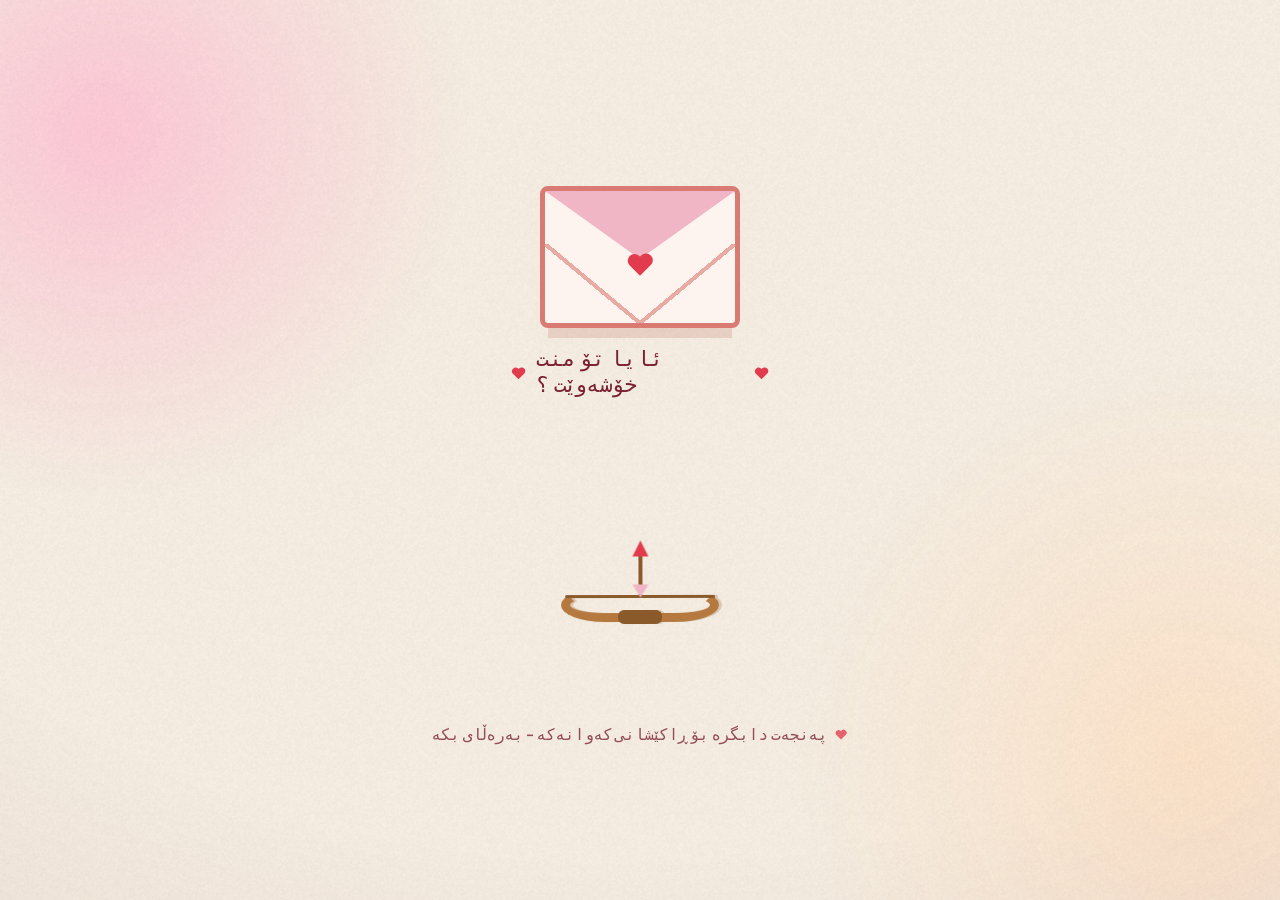
==== commit 96220677: "Update index.html" ====
--- a/index.html
+++ b/index.html
@@ -3,7 +3,7 @@
 <head>
   <meta charset="UTF-8" />
   <meta name="viewport" content="width=device-width, initial-scale=1.0" />
-  <title>یادی یەک مانگەی پێکەوەبوونمان پیرۆز ♡ — نامەی عەشق</title>
+  <title>نامەی عەشق بۆ هاتووە لە لایەن کەسێکی ئەزیزتەوە </title>
   <meta name="description" content="A cute interactive pixel-art love letter celebrating one month of marriage. Open the envelope and answer the question." />
   <link rel="icon" type="image/png" href="./favicon.png" />
   <link rel="preconnect" href="https://fonts.googleapis.com" />
@@ -34,7 +34,7 @@
         </div>
         <p class="target__label">
           <span class="heart heart--inline"></span>
-          یادی یەک مانگە
+          ئایا تۆ منت خۆشەوێت ؟
           <span class="heart heart--inline"></span>
         </p>
       </div>
@@ -69,14 +69,14 @@
       </div>
 
       <div class="content" id="content">
-        <h1 class="title" id="title">یادی یەک مانگەی پێکەوەبوونمان پیرۆز تاقانەکەم ♡ هێشتا منت خۆش دەوێت؟</h1>
+        <h1 class="title" id="title">ئایا بەجدی تۆ منت خۆشەوێیت 🙇🏻‍♂️?</h1>
         <canvas class="cat" id="cat" width="16" height="16" aria-label="پشیلەیەکی بچووک دڵێکی گرتووە" role="img"></canvas>
         <div class="buttons" id="buttons">
           <button class="btn btn--yes" type="button" id="yesBtn">بەڵێ بێگومان</button>
           <button class="btn btn--no"  type="button" id="noBtn">نەخێر</button>
         </div>
         <p class="final" id="final" hidden>
-          یەک مانگ لە بەهەشتی خۆشەویستیت تێپەڕی، وە <mark>تەواوی تەمەنیشم</mark> لەگەڵت ماوە. یادی عەشقمان پیرۆز بێت ئارامی گیانم
+          <mark>تەواوی تەمەنیشم</mark> لەگەڵت ماوە. یادی عەشقمان پیرۆز بێت ئارامی گیانم
           <span class="heart heart--inline"></span>
         </p>
       </div>
--- a/love.css
+++ b/love.css
@@ -1,6 +1,6 @@
 :root{
-  --cream:      #f7efe3;
-  --coral:      #d97b73;
+  --cream:       #f7efe3;
+  --coral:       #d97b73;
   --coral-dk:   #b9554d;
   --pink:       #f0b6c6;
   --pink-lt:    #f7d8e0;
@@ -11,8 +11,6 @@
   --red-dk:     #b22a3b;
   --paper:      #fdf4ef;
   --sel:        #2f54d6;
-  --wood:       #b5793f;
-  --wood-dk:    #8a5a2b;
 
   --heart-mask: url("data:image/svg+xml,%3Csvg xmlns='http://www.w3.org/2000/svg' viewBox='0 0 24 24'%3E%3Cpath d='M12 21.6 4.1 13.7a5.1 5.1 0 0 1 7.2-7.2l.7.7.7-.7a5.1 5.1 0 1 1 7.2 7.2z'/%3E%3C/svg%3E");
 
@@ -22,6 +20,7 @@
 }
 
 *{ box-sizing:border-box; margin:0; padding:0; }
+
 html,body{ height:100%; }
 
 body{
@@ -32,8 +31,8 @@
   font-family:var(--font-body);
   color:var(--maroon);
   background:var(--cream);
+  -webkit-font-smoothing:antialiased;
   overflow:hidden;
-  -webkit-font-smoothing:antialiased;
 }
 
 .heart{
@@ -45,21 +44,22 @@
 }
 .heart--inline{ width:.9em; height:.9em; vertical-align:-.05em; }
 
-/* ---------- Background FX ---------- */
 .fx{ position:fixed; inset:0; z-index:0; pointer-events:none; overflow:hidden; }
+
 .fx__aurora{ position:absolute; inset:-10%; }
 .fx__aurora::before,
 .fx__aurora::after{
   content:""; position:absolute; border-radius:50%;
+  will-change:transform;
 }
 .fx__aurora::before{
   width:65vmax; height:65vmax; left:-12%; top:-18%;
-  background:radial-gradient(circle, rgba(255,193,212,.85), rgba(255,193,212,0) 62%);
+  background:radial-gradient(circle at 50% 50%, rgba(255,193,212,.85), rgba(255,193,212,0) 62%);
   animation:auroraA 19s ease-in-out infinite alternate;
 }
 .fx__aurora::after{
   width:70vmax; height:70vmax; right:-15%; bottom:-20%;
-  background:radial-gradient(circle, rgba(255,225,196,.8), rgba(255,225,196,0) 62%);
+  background:radial-gradient(circle at 50% 50%, rgba(255,225,196,.8), rgba(255,225,196,0) 62%);
   animation:auroraB 24s ease-in-out infinite alternate;
 }
 @keyframes auroraA{
@@ -70,24 +70,25 @@
   0%  { transform:translate(0,0) scale(1.1); }
   100%{ transform:translate(-7vw,-5vh) scale(.92); }
 }
+
 .fx__vignette{
   position:absolute; inset:0;
-  background:radial-gradient(125% 110% at 50% 38%, transparent 52%, rgba(120,40,50,.14) 100%);
-}
-
-/* ---------- Screen flash ---------- */
-.flash{
-  position:fixed; inset:0; z-index:40;
-  background:radial-gradient(circle at 50% 50%, #fff, #ffe7ef 40%, transparent 70%);
-  opacity:0; pointer-events:none;
-}
-.flash.is-on{ animation:flashPulse .45s ease-out; }
-@keyframes flashPulse{
-  0%  { opacity:.85; }
-  100%{ opacity:0; }
-}
-
-/* ---------- Scene ---------- */
+  background:radial-gradient(125% 110% at 50% 38%, transparent 52%, rgba(120,40,50,.12) 100%);
+}
+.fx__grain{
+  position:absolute; inset:0;
+  background:url("./textures/grain.png") repeat;
+  background-size:180px 180px;
+  opacity:.4;
+  mix-blend-mode:multiply;
+  animation:grainShift 5s steps(4) infinite;
+}
+@keyframes grainShift{
+  0%{ transform:translate(0,0); }   25%{ transform:translate(-2%,1%); }
+  50%{ transform:translate(1%,-2%); } 75%{ transform:translate(-1%,-1%); }
+  100%{ transform:translate(0,0); }
+}
+
 .scene{
   position:relative;
   width:100%;
@@ -96,38 +97,39 @@
   place-items:center;
   z-index:2;
 }
-.scene.is-shaking{ animation:sceneShake .5s cubic-bezier(.36,.07,.19,.97); }
-@keyframes sceneShake{
-  10%, 90% { transform:translate(-2px, 1px); }
-  20%, 80% { transform:translate( 4px,-2px); }
-  30%, 50%, 70%{ transform:translate(-6px, 2px); }
-  40%, 60%{ transform:translate( 6px,-2px); }
-}
 
 .confetti{
-  position:fixed; inset:0; pointer-events:none; z-index:1;
+  position:fixed; inset:0;
+  pointer-events:none;
+  z-index:1;
 }
 .confetti__layer{ position:absolute; inset:0; will-change:transform; }
 .confetti .heart{
-  position:absolute; opacity:0;
+  position:absolute;
+  opacity:.0;
   animation:drift linear infinite;
 }
 @keyframes drift{
-  0%   { opacity:0; transform:translateY(10px) rotate(0) scale(.9); }
+  0%   { opacity:0; transform:translateY(10px) rotate(0deg) scale(.9); }
   10%  { opacity:.9; }
   90%  { opacity:.9; }
   100% { opacity:0; transform:translateY(-26px) rotate(12deg) scale(1.05); }
 }
 
-.stage, .window{ grid-area:1 / 1; position:relative; z-index:1; }
-
-/* ---------- Aim stage ---------- */
+.stage,
+.window{ grid-area:1 / 1; position:relative; z-index:1; }
+
+:root{
+  --wood:    #b5793f;
+  --wood-dk: #8a5a2b;
+}
+
 .stage--aim{
   position:relative;
   width:100%;
   height:min(80svh, 600px);
   touch-action:none;
-  cursor:crosshair;
+  cursor:url("data:image/svg+xml,%3Csvg xmlns='http://www.w3.org/2000/svg' width='24' height='24' viewBox='0 0 24 24'%3E%3Cg fill='none' stroke-linecap='round'%3E%3Cg stroke='%23fff' stroke-width='4'%3E%3Cpath d='M12 2v6M12 16v6M2 12h6M16 12h6'/%3E%3C/g%3E%3Cg stroke='%23000' stroke-width='2'%3E%3Cpath d='M12 2v6M12 16v6M2 12h6M16 12h6'/%3E%3C/g%3E%3C/g%3E%3Ccircle cx='12' cy='12' r='2.4' fill='%23fff'/%3E%3Ccircle cx='12' cy='12' r='1.4' fill='%23000'/%3E%3C/svg%3E") 12 12, crosshair;
   transition:opacity .4s ease, transform .45s var(--ease);
 }
 .stage--aim:focus-visible{
@@ -141,7 +143,6 @@
   pointer-events:none;
 }
 
-/* ---------- Envelope target ---------- */
 .target{
   position:absolute;
   left:50%; top:6%;
@@ -152,9 +153,11 @@
 }
 .target__label{
   font-size:1.35rem;
+  letter-spacing:.02em;
   color:var(--maroon);
   display:flex; align-items:center; gap:.4em;
 }
+
 .envelope{
   position:relative;
   width:200px; height:142px;
@@ -165,7 +168,7 @@
   box-shadow:0 18px 0 -8px rgba(185,85,77,.18);
 }
 .target.is-pulse .envelope{ outline:3px dashed var(--red); outline-offset:8px; }
-.target.is-hit   .envelope{ animation:hitwobble .45s ease; }
+.target.is-hit .envelope{ animation:hitwobble .45s ease; }
 
 .envelope__flap{
   position:absolute; left:50%; top:0;
@@ -190,158 +193,98 @@
   z-index:2;
   filter:drop-shadow(0 2px 0 var(--red-dk));
 }
+
 @keyframes bob{
   0%,100%{ transform:translateY(0)    rotate(-1deg); }
   50%    { transform:translateY(-9px) rotate(1deg); }
 }
 @keyframes hitwobble{
   0%,100%{ transform:translate(0,0) rotate(0); }
-  25%    { transform:translate(6px,-4px) rotate(7deg); }
-  55%    { transform:translate(-6px,3px) rotate(-6deg); }
-  80%    { transform:translate(3px,-2px) rotate(3deg); }
-}
-
-/* ---------- Archer + SVG bow ---------- */
+  25%    { transform:translate(4px,-3px) rotate(5deg); }
+  55%    { transform:translate(-4px,2px) rotate(-4deg); }
+  80%    { transform:translate(2px,-1px) rotate(2deg); }
+}
+
 .archer{
   position:absolute;
   left:50%; bottom:12%;
   width:180px; height:180px;
-  margin-left:-90px; /* better than transform: translateX(-50%) so SVG coordinates stay centered */
+  transform:translateX(-50%);
   pointer-events:none;
   z-index:3;
 }
 .bow{
   position:absolute;
-  inset:0;
-  width:100%; height:100%;
-  overflow:visible;
-  filter:drop-shadow(0 4px 2px rgba(90,52,16,.28));
+  left:56px; top:11px;
+  width:34px; height:158px;
+  border:9px solid var(--wood);
+  border-radius:90% / 50%;
+  border-right-color:transparent;
+  transform-origin:100% 50%;
+  transform:rotate(-90deg);
+  filter:drop-shadow(0 3px 0 rgba(122,74,34,.22));
+}
+.bow::before{
+  content:"";
+  position:absolute; left:-11px; top:50%;
+  width:14px; height:44px;
+  transform:translateY(-50%);
+  background:var(--wood-dk);
+  border-radius:6px;
+}
+.bow::after{
+  content:"";
+  position:absolute; right:-2px; top:-5px; bottom:-5px;
+  width:3px; background:var(--wood-dk); border-radius:2px;
 }
 .nock{
-  position:absolute; left:90px; top:90px;
+  position:absolute;
+  left:90px; top:90px;
   width:1px; height:1px;
 }
-.bow__limb{
-  fill:none;
-  stroke:url(#bowWood);
-  stroke-width:9;
-  stroke-linecap:round;
-  stroke-linejoin:round;
-}
-.bow__string{
-  fill:none;
-  stroke:url(#stringGrad);
-  stroke-width:2.2;
-  stroke-linecap:round;
-  stroke-linejoin:round;
-  filter:drop-shadow(0 0 1.5px rgba(0,0,0,.55));
-}
-.bow__grip{
-  fill:#5a3416;
-  stroke:#2e1808;
-  stroke-width:1.5;
-}
-.bow__hand{
-  fill:#e8b48a;
-  stroke:#5a3416;
-  stroke-width:1.6;
-}
-.bow__hand2{
-  fill:#c98a5c;
-  opacity:.55;
-}
-
-/* ---------- Arrow (HTML) ---------- */
+
 .arrow{
-  position:absolute;
-  left:0; top:0;
+  position:absolute; left:0; top:0;
   width:58px; height:16px;
   transform-origin:0 50%;
+  background:linear-gradient(var(--wood-dk), var(--wood-dk)) left 50% / 42px 4px no-repeat;
+  z-index:6;
   pointer-events:none;
   opacity:0;
   will-change:transform;
-  z-index:6;
-  filter:drop-shadow(0 2px 0 rgba(0,0,0,.22));
 }
 .arrow.is-on{ opacity:1; }
-.arrow__shaft{
-  position:absolute;
-  left:0; top:50%;
-  width:44px; height:3px;
-  margin-top:-1.5px;
-  background:linear-gradient(90deg, #6b3f16, #c98a5c 40%, #6b3f16);
-  border-radius:2px;
-}
-.arrow__head{
-  position:absolute;
-  left:42px; top:50%;
+.arrow::after{
+  content:"";
+  position:absolute; left:40px; top:50%;
+  transform:translateY(-50%);
   width:0; height:0;
-  margin-top:-8px;
   border-left:16px solid var(--red);
   border-top:8px solid transparent;
   border-bottom:8px solid transparent;
-  filter:drop-shadow(0 0 3px rgba(226,59,78,.45));
-}
-.arrow__fletch{
-  position:absolute;
-  left:-2px; top:50%;
+}
+.arrow::before{
+  content:"";
+  position:absolute; left:-1px; top:50%;
+  transform:translateY(-50%);
   width:0; height:0;
-  margin-top:-8px;
   border-right:13px solid var(--pink);
   border-top:8px solid transparent;
   border-bottom:8px solid transparent;
 }
-.arrow.is-charged .arrow__head{
-  filter:drop-shadow(0 0 8px rgba(226,59,78,.9));
-}
-.arrow.is-charged .arrow__shaft{
-  background:linear-gradient(90deg, #6b3f16, #ffe5b3 50%, #6b3f16);
-}
-
-/* ---------- Trail & impact ---------- */
+
 .trail{
   position:absolute;
-  width:10px; height:10px;
+  width:11px; height:11px;
   z-index:5;
   pointer-events:none;
-  animation:trailFade .55s ease-out forwards;
+  animation:trailFade .5s ease-out forwards;
 }
 @keyframes trailFade{
-  0%   { opacity:.9; transform:scale(1); }
-  100% { opacity:0;  transform:scale(.2); }
-}
-
-.impact{
-  position:absolute;
-  width:0; height:0;
-  pointer-events:none;
-  z-index:7;
-}
-.impact.is-on::before,
-.impact.is-on::after{
-  content:"";
-  position:absolute;
-  left:0; top:0;
-  transform:translate(-50%,-50%);
-  border-radius:50%;
-  animation:impactRing .55s ease-out forwards;
-}
-.impact.is-on::before{
-  width:20px; height:20px;
-  border:4px solid #fff;
-  box-shadow:0 0 20px rgba(255,255,255,.9), 0 0 40px rgba(255,180,200,.7);
-}
-.impact.is-on::after{
-  width:60px; height:60px;
-  border:3px solid rgba(255,255,255,.65);
-  animation-delay:.06s;
-}
-@keyframes impactRing{
-  0%  { opacity:1; transform:translate(-50%,-50%) scale(.2); }
-  100%{ opacity:0; transform:translate(-50%,-50%) scale(2.4); }
-}
-
-/* ---------- Hint ---------- */
+  0%   { opacity:.7; transform:scale(1); }
+  100% { opacity:0;  transform:scale(.3); }
+}
+
 .hint{
   position:absolute; left:0; right:0; bottom:1%;
   text-align:center;
@@ -354,7 +297,6 @@
 }
 @keyframes hintpulse{ 0%,100%{ opacity:.55; } 50%{ opacity:.85; } }
 
-/* ---------- Letter window ---------- */
 .window{
   width:min(86vw, 360px);
   border:5px solid var(--coral);
@@ -368,7 +310,9 @@
   transition:opacity .4s ease, transform .5s var(--ease), visibility 0s linear .5s;
 }
 .window.is-open{
-  opacity:1; transform:scale(1); visibility:visible;
+  opacity:1;
+  transform:scale(1);
+  visibility:visible;
   transition:opacity .4s ease, transform .55s var(--ease);
 }
 
@@ -404,7 +348,8 @@
 }
 .titlebar__name{
   font-family:var(--font-pix);
-  font-size:.72rem; letter-spacing:.12em;
+  font-size:.72rem;
+  letter-spacing:.12em;
   color:var(--maroon);
 }
 .titlebar__btns{ display:flex; gap:5px; }
@@ -422,6 +367,7 @@
 }
 .winbtn:hover{ transform:translateY(-1px); }
 .winbtn--x:hover{ background:var(--red); color:#fff; }
+.winbtn:focus-visible{ outline:2px solid var(--coral-dk); outline-offset:2px; }
 
 .heartrow{
   display:flex; align-items:center; justify-content:center; gap:10px;
@@ -436,7 +382,9 @@
   position:relative;
   padding:22px 18px 24px;
   min-height:300px;
-  display:grid; justify-items:center; align-content:start;
+  display:grid;
+  justify-items:center;
+  align-content:start;
   gap:18px;
   background-color:var(--gingham);
   background-image:
@@ -465,18 +413,16 @@
   50%    { transform:translateY(-5px) scaleY(1.02); }
 }
 
-/* Happy: real squash-and-stretch jump */
 .content.is-won .cat{
-  transform-origin:50% 92%;
-  animation:catjump .85s cubic-bezier(.3,.05,.4,1.4) infinite;
-}
-@keyframes catjump{
-  0%   { transform:translateY(0)     scale(1, 1); }
-  12%  { transform:translateY(4px)   scale(1.12, .86); }
-  35%  { transform:translateY(-30px) scale(.90, 1.12); }
-  55%  { transform:translateY(-30px) scale(1, 1); }
-  78%  { transform:translateY(4px)   scale(1.12, .86); }
-  100% { transform:translateY(0)     scale(1, 1); }
+  transform-origin:50% 88%;
+  animation:catdance .8s ease-in-out infinite;
+}
+@keyframes catdance{
+  0%   { transform:rotate(-9deg) translateY(0)     scaleY(1); }
+  25%  { transform:rotate(-9deg) translateY(-11px) scaleY(1.04); }
+  50%  { transform:rotate(9deg)  translateY(0)     scaleY(1); }
+  75%  { transform:rotate(9deg)  translateY(-11px) scaleY(1.04); }
+  100% { transform:rotate(-9deg) translateY(0)     scaleY(1); }
 }
 
 .cat-heart{
@@ -515,16 +461,32 @@
   transition:transform .14s var(--ease), background .14s ease, color .14s ease, box-shadow .14s ease;
 }
 .btn:active{ transform:translateY(2px); box-shadow:0 2px 0 0 var(--coral); }
-.btn--yes{ transform-origin:center; }
+.btn:focus-visible{ outline:3px dashed var(--coral-dk); outline-offset:3px; }
+.btn--yes{ transform-origin:center; position:relative; }
+.btn--yes::before{
+  content:""; position:absolute; inset:0; border-radius:6px;
+  opacity:0; z-index:-1; transition:opacity .3s ease;
+}
 .btn--yes:hover{ background:var(--red); color:#fff; box-shadow:0 4px 0 0 var(--red-dk); }
-.btn--yes.is-tempting{ animation:yesGlow 1.2s ease-in-out infinite; }
+.btn--yes:hover::before,
+.btn--yes.is-tempting::before{ opacity:1; animation:yesGlow 1.2s ease-in-out infinite; }
 @keyframes yesGlow{
-  0%,100%{ box-shadow:0 4px 0 0 var(--coral), 0 0 16px 2px rgba(226,59,78,.4); }
-  50%    { box-shadow:0 4px 0 0 var(--coral), 0 0 28px 7px rgba(226,59,78,.6); }
+  0%,100%{ box-shadow:0 0 16px 2px rgba(226,59,78,.4); }
+  50%    { box-shadow:0 0 28px 7px rgba(226,59,78,.6); }
 }
 .btn--no{ position:relative; transition:left .18s var(--ease), top .18s var(--ease), transform .14s var(--ease); }
 
 .rain{ position:fixed; inset:0; pointer-events:none; z-index:6; }
+.rainheart{
+  position:absolute; top:-6%;
+  pointer-events:none;
+  animation:rainfall linear forwards;
+}
+@keyframes rainfall{
+  0%  { opacity:0; transform:translateY(0) translateX(0) rotate(0); }
+  12% { opacity:1; }
+  100%{ opacity:0; transform:translateY(112vh) translateX(var(--rx)) rotate(var(--rr)); }
+}
 
 .final{
   font-size:1.05rem;
@@ -537,9 +499,12 @@
   transition:opacity .5s ease .15s, transform .5s var(--ease) .15s;
 }
 .final.is-show{ opacity:1; transform:none; }
+.final strong{ font-weight:700; }
 .final mark{
-  background:var(--sel); color:#fff;
-  padding:0 .15em; border-radius:2px;
+  background:var(--sel);
+  color:#fff;
+  padding:0 .15em;
+  border-radius:2px;
 }
 
 .burst{
@@ -575,12 +540,37 @@
 }
 
 @media (prefers-reduced-motion:reduce){
-  .envelope, .cat, .hint,
-  .fx__aurora::before, .fx__aurora::after,
+  .envelope,
+  .cat,
+  .hint,
+  .fx__aurora::before,
+  .fx__aurora::after,
+  .fx__grain,
   .window.is-celebrate,
+  .btn--yes::before,
   .content.is-won .cat,
   .content.is-won .cat-heart{ animation:none; }
   .confetti .heart{ animation:none; opacity:.55; }
   .window, .stage--aim, .final, .btn{ transition-duration:.001s; }
-  .burst, .trail, .confetti-heart, .flash{ display:none; }
-}
+  .burst, .trail, .rainheart, .confetti-heart{ display:none; }
+  .brand{ transition:none; }
+  .brand:hover, .brand:focus-visible{ transform:none; }
+}
+
+.brand{
+  position:fixed; right:18px; bottom:16px; z-index:50;
+  display:block; width:48px; height:48px;
+  border-radius:50%; overflow:hidden;
+  opacity:.5;
+  box-shadow:0 4px 14px rgba(0,0,0,.28), 0 0 16px rgba(70,205,255,.28);
+  transition:opacity .35s ease, transform .35s ease;
+  -webkit-tap-highlight-color:transparent;
+}
+.brand img{
+  display:block; width:100%; height:100%;
+  object-fit:cover; transform:scale(1.08);
+}
+.brand:hover, .brand:focus-visible{ opacity:1; transform:scale(1.07); outline:none; }
+@media (max-width:480px){
+  .brand{ width:40px; height:40px; right:12px; bottom:12px; }
+}
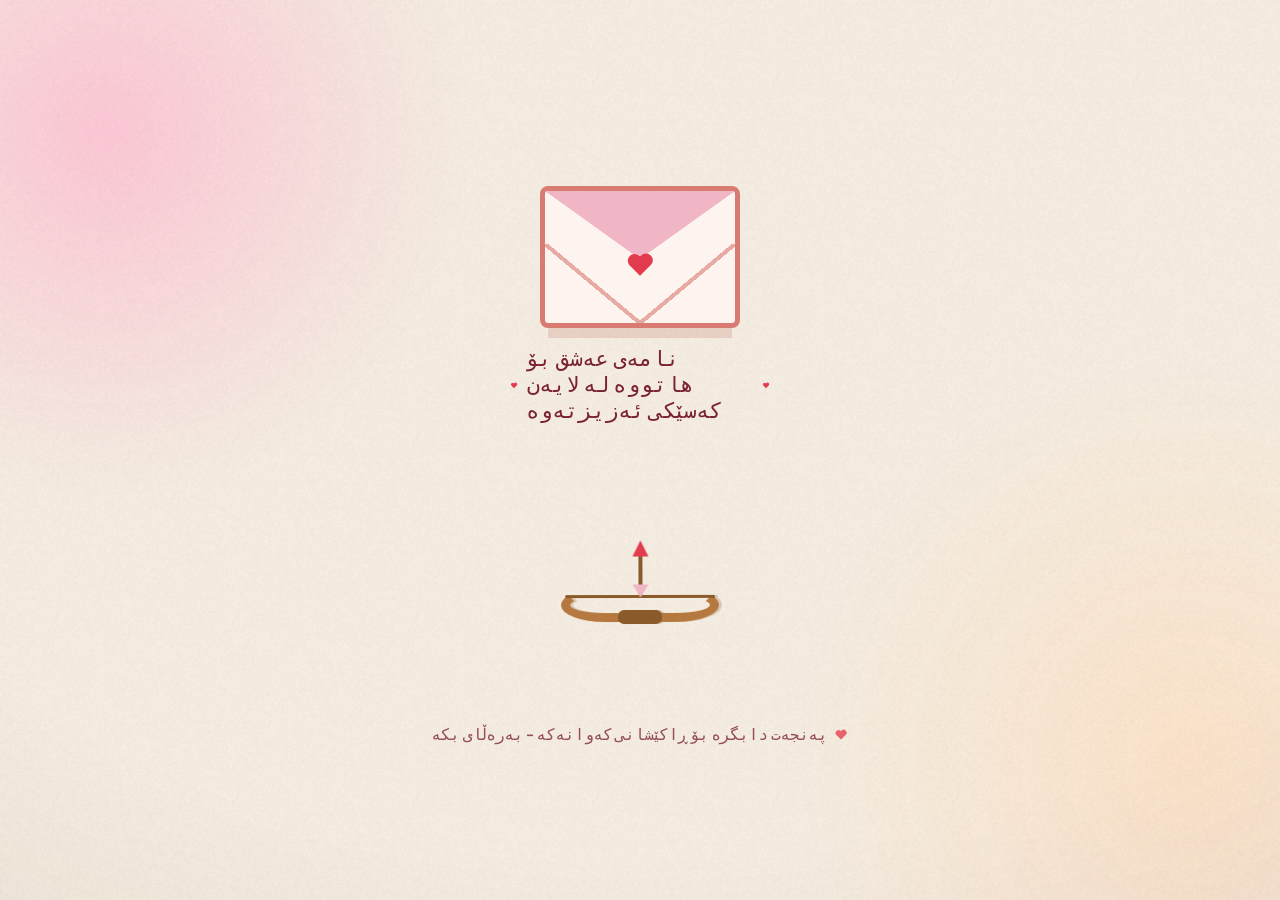
==== commit 6081bb27: "Update index.html" ====
--- a/index.html
+++ b/index.html
@@ -34,7 +34,7 @@
         </div>
         <p class="target__label">
           <span class="heart heart--inline"></span>
-          ئایا تۆ منت خۆشەوێت ؟
+نامەی عەشق بۆ هاتووە لە لایەن کەسێکی ئەزیزتەوە
           <span class="heart heart--inline"></span>
         </p>
       </div>
@@ -76,7 +76,7 @@
           <button class="btn btn--no"  type="button" id="noBtn">نەخێر</button>
         </div>
         <p class="final" id="final" hidden>
-          <mark>تەواوی تەمەنیشم</mark> لەگەڵت ماوە. یادی عەشقمان پیرۆز بێت ئارامی گیانم
+          <mark>هەتا تەمەنم ماوە ئاشقتم </mark> ئازیزی دڵم ئەی مانگە جوانەکەی ناو ژیانم زۆر زۆرم خۆشەوێیت 😇
           <span class="heart heart--inline"></span>
         </p>
       </div>
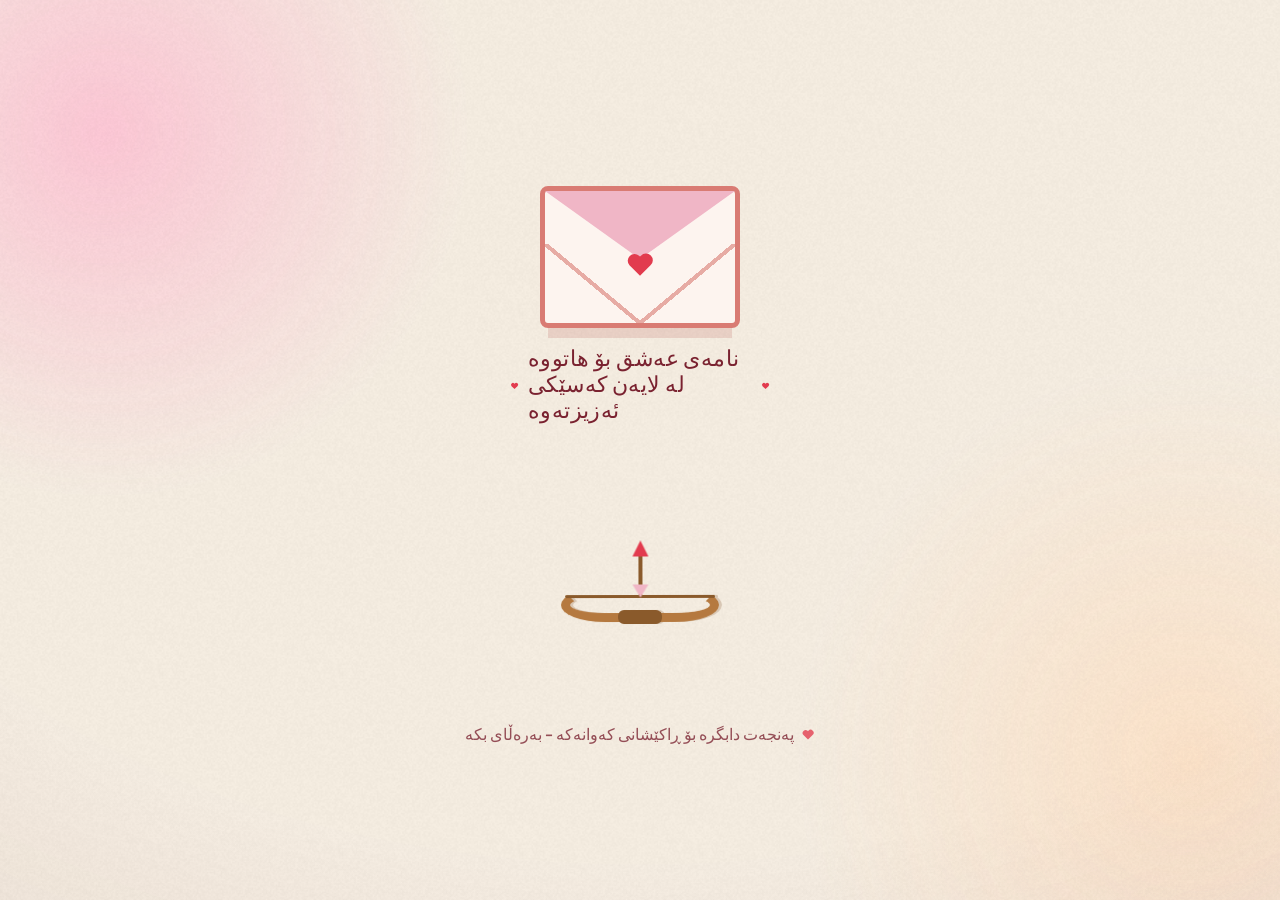
==== commit af45ac5c: "Update index.html" ====
--- a/index.html
+++ b/index.html
@@ -3,7 +3,7 @@
 <head>
   <meta charset="UTF-8" />
   <meta name="viewport" content="width=device-width, initial-scale=1.0" />
-  <title>نامەی عەشق بۆ هاتووە لە لایەن کەسێکی ئەزیزتەوە </title>
+  <title>💌نامەیەکی تایبەتت بۆ هاتووە لە لایەن کەسێکی ئەزیزتەوە </title>
   <meta name="description" content="A cute interactive pixel-art love letter celebrating one month of marriage. Open the envelope and answer the question." />
   <link rel="icon" type="image/png" href="./favicon.png" />
   <link rel="preconnect" href="https://fonts.googleapis.com" />
--- a/love.css
+++ b/love.css
@@ -15,7 +15,7 @@
   --heart-mask: url("data:image/svg+xml,%3Csvg xmlns='http://www.w3.org/2000/svg' viewBox='0 0 24 24'%3E%3Cpath d='M12 21.6 4.1 13.7a5.1 5.1 0 0 1 7.2-7.2l.7.7.7-.7a5.1 5.1 0 1 1 7.2 7.2z'/%3E%3C/svg%3E");
 
   --font-pix:  "Press Start 2P", monospace;
-  --font-body: "Pixelify Sans", "Press Start 2P", monospace;
+--font-body: "Vazirmatn", "Noto Naskh Arabic", "Pixelify Sans", sans-serif;
   --ease:      cubic-bezier(.34,1.56,.64,1);
 }
 
@@ -573,4 +573,4 @@
 .brand:hover, .brand:focus-visible{ opacity:1; transform:scale(1.07); outline:none; }
 @media (max-width:480px){
   .brand{ width:40px; height:40px; right:12px; bottom:12px; }
-}+}
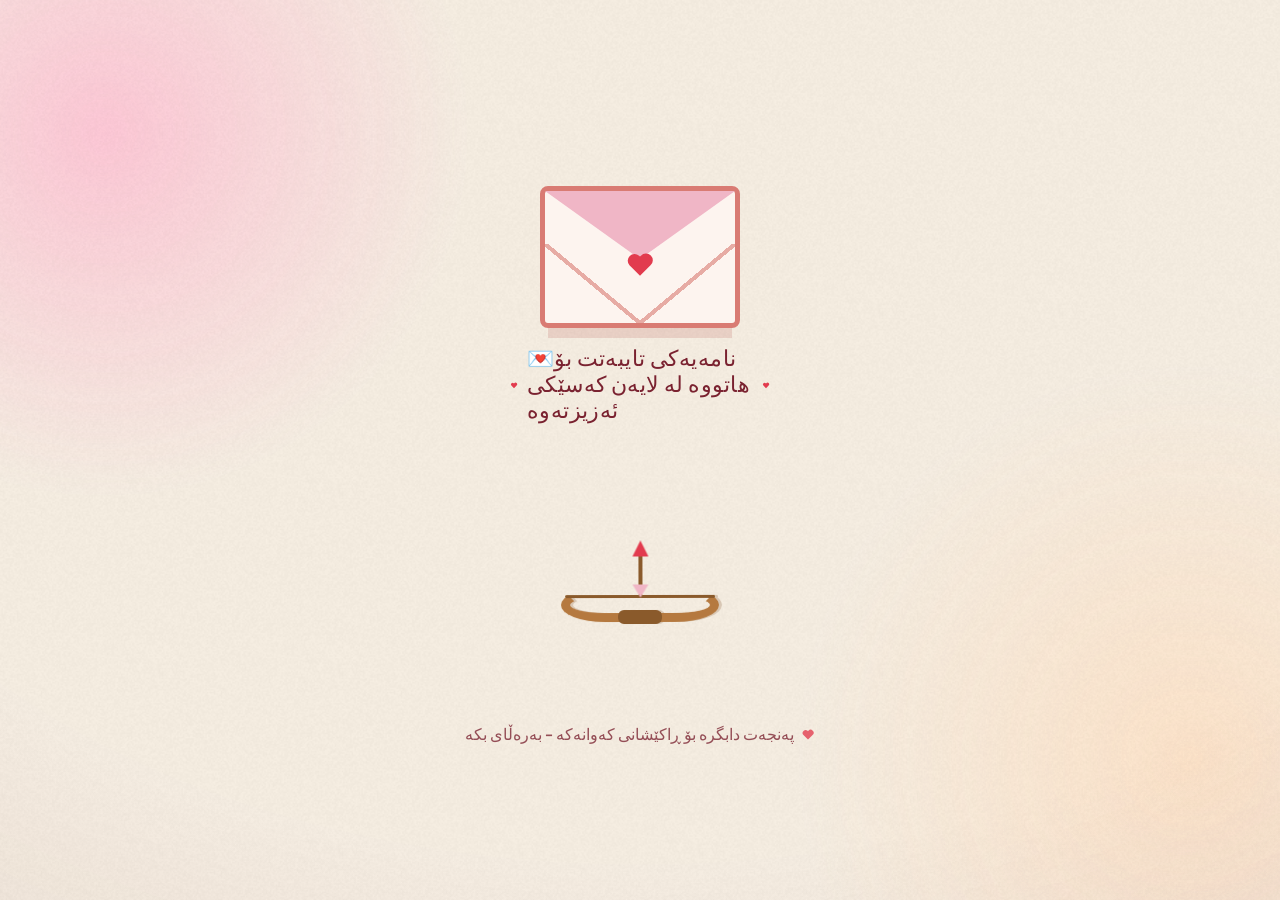
==== commit fd6dafb0: "Update love letter title and message content" ====
--- a/index.html
+++ b/index.html
@@ -3,7 +3,7 @@
 <head>
   <meta charset="UTF-8" />
   <meta name="viewport" content="width=device-width, initial-scale=1.0" />
-  <title>💌نامەیەکی تایبەتت بۆ هاتووە لە لایەن کەسێکی ئەزیزتەوە </title>
+  <title> 🫶🏻🌸نامەی عەشق بۆ هاتووە لە لایەن کەسێکی ئەزیزتەوە </title>
   <meta name="description" content="A cute interactive pixel-art love letter celebrating one month of marriage. Open the envelope and answer the question." />
   <link rel="icon" type="image/png" href="./favicon.png" />
   <link rel="preconnect" href="https://fonts.googleapis.com" />
@@ -34,7 +34,7 @@
         </div>
         <p class="target__label">
           <span class="heart heart--inline"></span>
-نامەی عەشق بۆ هاتووە لە لایەن کەسێکی ئەزیزتەوە
+💌نامەیەکی تایبەتت بۆ هاتووە لە لایەن کەسێکی ئەزیزتەوە
           <span class="heart heart--inline"></span>
         </p>
       </div>
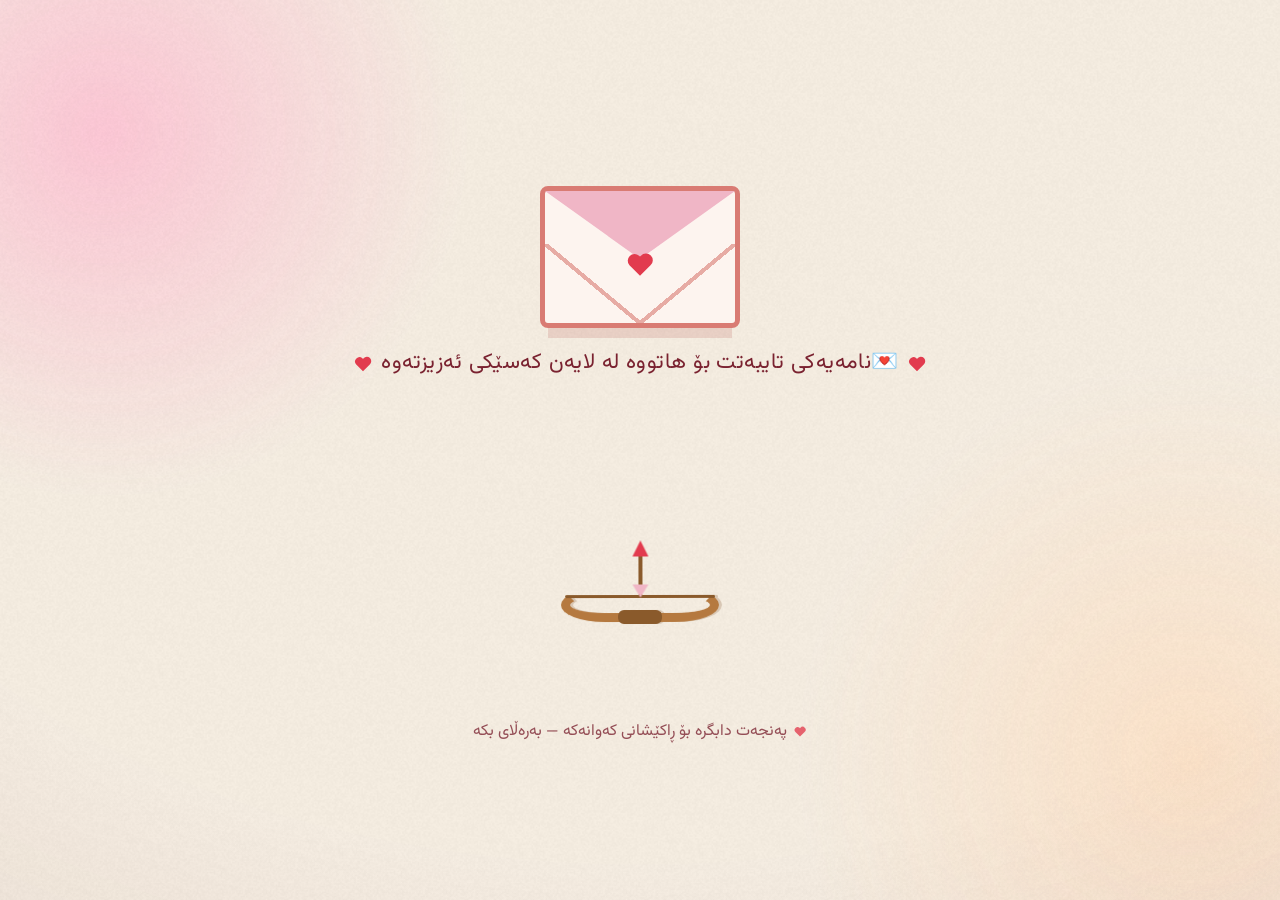
==== commit af50b3d7: "Replace font links in index.html" ====
--- a/index.html
+++ b/index.html
@@ -8,7 +8,7 @@
   <link rel="icon" type="image/png" href="./favicon.png" />
   <link rel="preconnect" href="https://fonts.googleapis.com" />
   <link rel="preconnect" href="https://fonts.gstatic.com" crossorigin />
-  <link href="https://fonts.googleapis.com/css2?family=Press+Start+2P&family=Pixelify+Sans:wght@400;500;600;700&display=swap" rel="stylesheet" />
+<link href="https://fonts.googleapis.com/css2?family=Vazirmatn:wght@400;700&family=Noto+Naskh+Arabic:wght@400;700&display=swap" rel="stylesheet">
   <script>document.documentElement.classList.add('js')</script>
   <link rel="stylesheet" href="./love.css" />
 </head>
--- a/love.css
+++ b/love.css
@@ -1,3 +1,4 @@
+@import url('https://fonts.googleapis.com/css2?family=Vazirmatn:wght@400;700&family=Noto+Naskh+Arabic:wght@400;700&display=swap');
 :root{
   --cream:       #f7efe3;
   --coral:       #d97b73;
@@ -14,8 +15,8 @@
 
   --heart-mask: url("data:image/svg+xml,%3Csvg xmlns='http://www.w3.org/2000/svg' viewBox='0 0 24 24'%3E%3Cpath d='M12 21.6 4.1 13.7a5.1 5.1 0 0 1 7.2-7.2l.7.7.7-.7a5.1 5.1 0 1 1 7.2 7.2z'/%3E%3C/svg%3E");
 
-  --font-pix:  "Press Start 2P", monospace;
---font-body: "Vazirmatn", "Noto Naskh Arabic", "Pixelify Sans", sans-serif;
+  --font-pix: "Press Start 2P", monospace;
+  --font-body: "Vazirmatn", "Noto Naskh Arabic", "Rabar", "Speda", Tahoma, sans-serif;
   --ease:      cubic-bezier(.34,1.56,.64,1);
 }
 
@@ -152,10 +153,16 @@
   z-index:2;
 }
 .target__label{
-  font-size:1.35rem;
+  font-size:clamp(0.85rem, 3.5vw, 1.35rem);
   letter-spacing:.02em;
   color:var(--maroon);
-  display:flex; align-items:center; gap:.4em;
+  display:flex; align-items:center; justify-content:center; gap:.4em;
+  direction:rtl;
+  text-align:center;
+  white-space:nowrap;
+  font-family:"Vazirmatn", "Noto Naskh Arabic", Tahoma, sans-serif;
+  max-width:100vw;
+  overflow:hidden;
 }
 
 .envelope{
